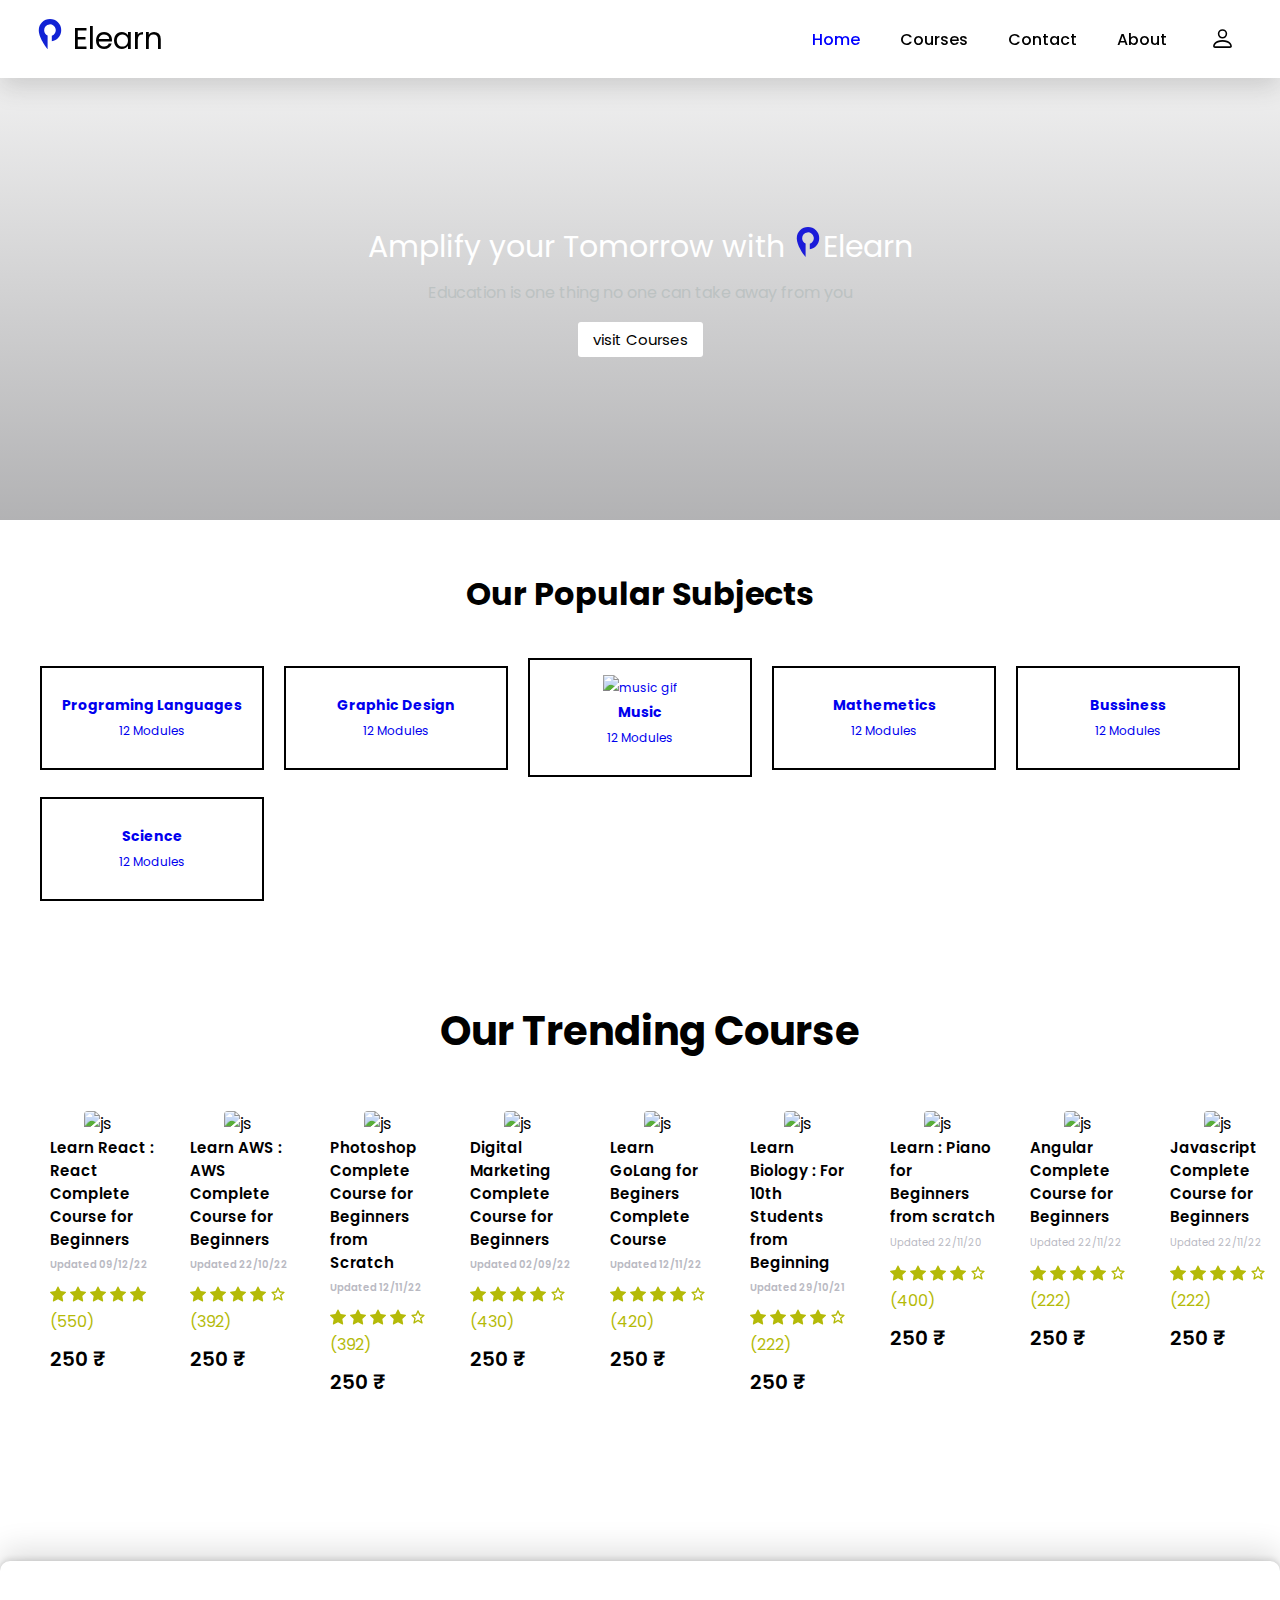
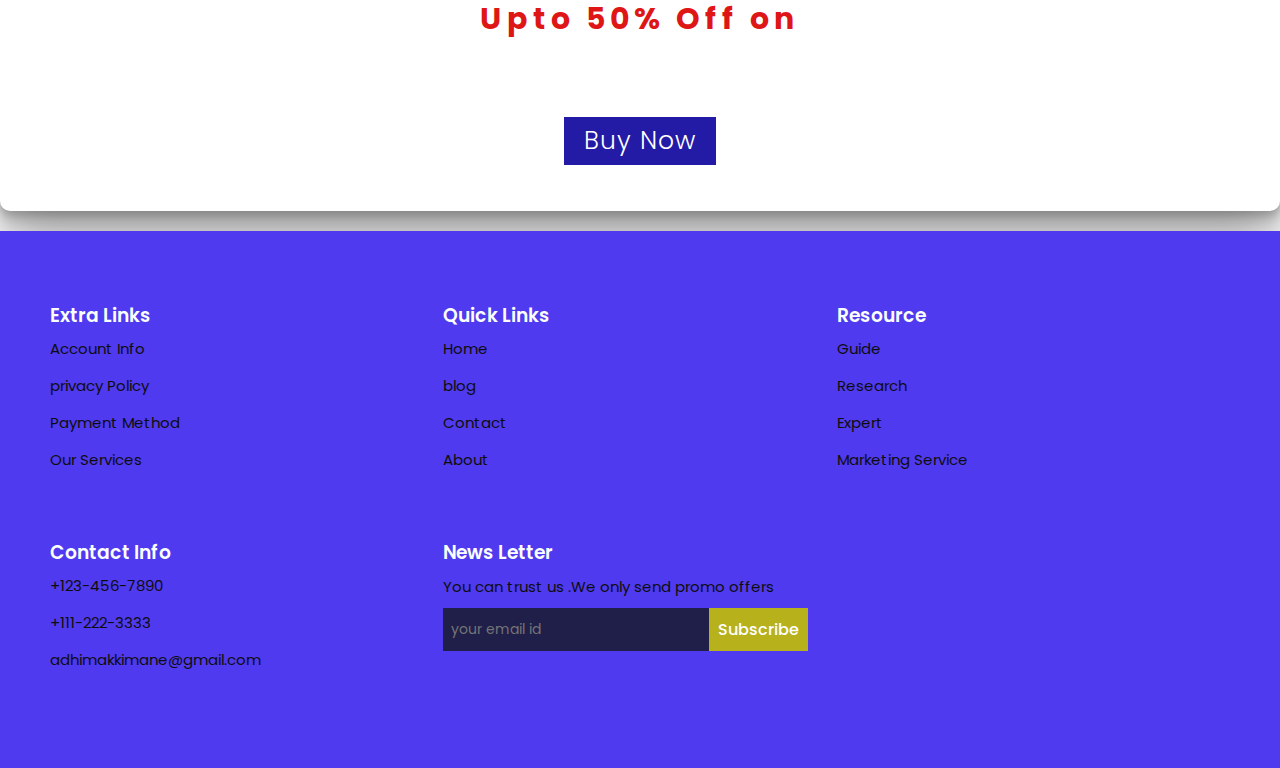
==== index.html @ 0dc83e67 "Add files via upload" ====
<!DOCTYPE html>
<html lang="en">
<head>
    <meta charset="UTF-8">
    <meta http-equiv="X-UA-Compatible" content="IE=edge">
    <meta name="viewport" content="width=device-width, initial-scale=1.0">
     <link rel="stylesheet" href="style.css">
     <title>Adithya</title>
</head>
<body>
<!-- navbar -->
 <nav>
   <div class="logo">
    <div class="mainlogo"><svg stroke="currentColor" fill="currentColor" stroke-width="0" role="img" viewBox="0 0 24 24" height="1em" width="1em"  xmlns="http://www.w3.org/2000/svg"><title></title><path d="M11.981 0a8.957 8.957 0 0 0-8.956 8.957v.363C3.283 15.828 10.082 24 10.082 24V13.205c-1.638-.747-2.756-2.369-2.756-4.253a4.66 4.66 0 1 1 6.152 4.416l-.033.01v4.427c4.296-.713 7.531-4.401 7.531-8.845A8.959 8.959 0 0 0 12.017.001h-.038.002z"></path></svg>
      <span>Elearn</span></div>
      <div class="navbar2">
         <h class="navbutton"><svg stroke="currentColor" fill="none" stroke-width="2" viewBox="0 0 24 24" stroke-linecap="round" stroke-linejoin="round" height="1em" width="1em" xmlns="http://www.w3.org/2000/svg"><line x1="3" y1="12" x2="21" y2="12"></line><line x1="3" y1="6" x2="21" y2="6"></line><line x1="3" y1="18" x2="21" y2="18"></line></svg></h>
         </div>
   <div class="nav1">
 <ul> 
    <li><a href="index.html" class="active">Home</a></li>
    <li><a href="course.html">Courses</a></li>
    <li><a href="contact.html">Contact</a></li>
    <li><a href="about.html">About</a></li>
   <li class="loginimg2"><svg stroke="currentColor" fill="currentColor" stroke-width="0" viewBox="0 0 16 16" height="1em" width="1em" xmlns="http://www.w3.org/2000/svg"><path fill-rule="evenodd" d="M13 14s1 0 1-1-1-4-6-4-6 3-6 4 1 1 1 1h10zm-9.995-.944v-.002.002zM3.022 13h9.956a.274.274 0 00.014-.002l.008-.002c-.001-.246-.154-.986-.832-1.664C11.516 10.68 10.289 10 8 10c-2.29 0-3.516.68-4.168 1.332-.678.678-.83 1.418-.832 1.664a1.05 1.05 0 00.022.004zm9.974.056v-.002.002zM8 7a2 2 0 100-4 2 2 0 000 4zm3-2a3 3 0 11-6 0 3 3 0 016 0z" clip-rule="evenodd"></path></svg></li>
   <li class="user_name12"><svg stroke="currentColor" fill="currentColor" stroke-width="0" viewBox="0 0 16 16" height="1em" width="1em" xmlns="http://www.w3.org/2000/svg"><path fill-rule="evenodd" d="M13 14s1 0 1-1-1-4-6-4-6 3-6 4 1 1 1 1h10zm-9.995-.944v-.002.002zM3.022 13h9.956a.274.274 0 00.014-.002l.008-.002c-.001-.246-.154-.986-.832-1.664C11.516 10.68 10.289 10 8 10c-2.29 0-3.516.68-4.168 1.332-.678.678-.83 1.418-.832 1.664a1.05 1.05 0 00.022.004zm9.974.056v-.002.002zM8 7a2 2 0 100-4 2 2 0 000 4zm3-2a3 3 0 11-6 0 3 3 0 016 0z" clip-rule="evenodd"></path></svg><span class="user_name1"></span></li>
  </ul> 
 </div>
 </div>
 </nav>

 <!-- nav2 -->
 <div class="nav2">
  <ul> 
    <li class="nav2a" onclick="login()" ><a><svg stroke="currentColor" fill="currentColor" stroke-width="0" viewBox="0 0 16 16" height="1em" width="1em" xmlns="http://www.w3.org/2000/svg"><path fill-rule="evenodd" d="M13 14s1 0 1-1-1-4-6-4-6 3-6 4 1 1 1 1h10zm-9.995-.944v-.002.002zM3.022 13h9.956a.274.274 0 00.014-.002l.008-.002c-.001-.246-.154-.986-.832-1.664C11.516 10.68 10.289 10 8 10c-2.29 0-3.516.68-4.168 1.332-.678.678-.83 1.418-.832 1.664a1.05 1.05 0 00.022.004zm9.974.056v-.002.002zM8 7a2 2 0 100-4 2 2 0 000 4zm3-2a3 3 0 11-6 0 3 3 0 016 0z" clip-rule="evenodd"></path></svg><span class="nav2b">Login Now</span></a></li>
     <li><a href="index.html" class="active">Home</a></li>
     <li><a href="course.html">Courses</a></li>
     <li><a href="contact.html">Contact</a></li>
     <li><a href="about.html">About</a></li>
  </ul>  
  </div>


 <!-- login -->
 <section class="logindisplay">
  <div class="login">
   <forms class="logincontainer">
     <div class="head"><h>Login<h>
      <input type="button" class="buttonx" value="x" />
     </div>
     <div class="input1">
       <input type="text" placeholder="Email Id" class="in1" />
     </div>
     <div class="input1">
       <input type="text" placeholder="Password" class="in2" />
       <a href="#" class="fp">Forget password</a>
     </div>
     <div class="noacc1">
       Did'nt have Account ? <span><a class="noacc2">Signup</a></span>
     </div>
     <div>
       <input type="button" class="b2" value="Login" />
     </div>
   </form>
 </div> 
 </section>
 <!-- this is create account form -->
 <div class="signdisplay">
 <div class="signupform">
   <form class="frm">
    <div class="signupcancel">x</div>
     <div class="ca"><div>Create Account</div></div>
     <div class="input2">
       <input type="text" placeholder="First Name" class="fn" />
     </div>
     <div class="input2">
       <input type="text" placeholder="Last Name" class="ln" />
     </div>
     <div class="input2">
       <input type="text" placeholder="Enter Email id" class="email" />
     </div>
     <div class="input2">
       <input type="text" placeholder="Password" class="pas1" />
     </div>
     <div class="input2">
       <input type="text" placeholder="Confirm password" class="cpas1" />
     </div>
     <div class="signbutton">
       <div>
         <input type="button" value="Signup" class="but4" />
         <input type="button" value="Signup" class="but3" />
         <div class="backsign">
           <input type="button" value="back" class="backbut" />
         </div>
       </div>
     </div>
   </form>
 </div>
</div>
 
<!-- image -->
 <div class="coverimage"><div class="imagecontainer">
   <h>Amplify your Tomorrow with <svg stroke="currentColor" fill="currentColor" stroke-width="0" role="img" viewBox="0 0 24 24" height="1em" width="1em" xmlns="http://www.w3.org/2000/svg"><title></title><path d="M11.981 0a8.957 8.957 0 0 0-8.956 8.957v.363C3.283 15.828 10.082 24 10.082 24V13.205c-1.638-.747-2.756-2.369-2.756-4.253a4.66 4.66 0 1 1 6.152 4.416l-.033.01v4.427c4.296-.713 7.531-4.401 7.531-8.845A8.959 8.959 0 0 0 12.017.001h-.038.002z"></path></svg>Elearn</h>
   <p>Education is one thing no one can take away from you</p>
      <a href="course.html" class="button">visit Courses</a></div>
 </div>


 <!-- subjects  -->

 <section class="subjects">
   <h1 class="heading">Our Popular Subjects</h1>
   <div class="box-container">
    <a href="\Our-courses/development.html">
      <div class="box" >
         <img id="jo" src="\features/coding.gif" alt="">
         <h3>Programing Languages</h3>
         <p>12 Modules</p>
            </div>
    </a>
      <a href="\Our-courses/Graphic-Design.html">
      <div class="box" >
         <img src="/features/des.gif" alt="">
         <h3>Graphic Design</h3>
         <p>12 Modules</p>
      </div>
    </a>
      
      <a href="\Our-courses/Music.html">
      <div class="box">
         <img src="/features/music.gif" alt="music gif">
         <h3>Music</h3>
         <p>12 Modules</p>
      </div>
    </a>
      <a href="\Our-courses/Maths.html">
      <div class="box" >
         <img src="/features/math.gif" alt="">
         <h3>Mathemetics</h3>
         <p>12 Modules</p>
      </div>
    </a>
      <a href="\Our-courses/Bussiness.html">
      <div class="box">
         <img src="/features/bus.gif" alt="">
         <h3>Bussiness</h3>
         <p>12 Modules</p>
      </div>
    </a>
      <a href="\Our-courses/science.html">
      <div class="box">
         <img src="/features/physics.gif" alt="">
         <h3>Science</h3>
         <p>12 Modules</p>
      </div>
    </a>
   </div>
</section>

<section class="course">
  <h1>Our Trending Course</h1>
  <div class="course-container">
     <div class="course-start">
  <img src=".\course-img/react.png" alt="js">
  <div class="about-course">
      <p>Learn React : React Complete Course for Beginners<p>
          <p1>Updated 09/12/22</p1>
     <div class="stars">
        <svg stroke="currentColor" fill="currentColor" stroke-width="0" viewBox="0 0 16 16" height="1em" width="1em" xmlns="http://www.w3.org/2000/svg"><path d="M3.612 15.443c-.386.198-.824-.149-.746-.592l.83-4.73L.173 6.765c-.329-.314-.158-.888.283-.95l4.898-.696L7.538.792c.197-.39.73-.39.927 0l2.184 4.327 4.898.696c.441.062.612.636.283.95l-3.523 3.356.83 4.73c.078.443-.36.79-.746.592L8 13.187l-4.389 2.256z"></path></svg>
        <svg stroke="currentColor" fill="currentColor" stroke-width="0" viewBox="0 0 16 16" height="1em" width="1em" xmlns="http://www.w3.org/2000/svg"><path d="M3.612 15.443c-.386.198-.824-.149-.746-.592l.83-4.73L.173 6.765c-.329-.314-.158-.888.283-.95l4.898-.696L7.538.792c.197-.39.73-.39.927 0l2.184 4.327 4.898.696c.441.062.612.636.283.95l-3.523 3.356.83 4.73c.078.443-.36.79-.746.592L8 13.187l-4.389 2.256z"></path></svg>
        <svg stroke="currentColor" fill="currentColor" stroke-width="0" viewBox="0 0 16 16" height="1em" width="1em" xmlns="http://www.w3.org/2000/svg"><path d="M3.612 15.443c-.386.198-.824-.149-.746-.592l.83-4.73L.173 6.765c-.329-.314-.158-.888.283-.95l4.898-.696L7.538.792c.197-.39.73-.39.927 0l2.184 4.327 4.898.696c.441.062.612.636.283.95l-3.523 3.356.83 4.73c.078.443-.36.79-.746.592L8 13.187l-4.389 2.256z"></path></svg>
        <svg stroke="currentColor" fill="currentColor" stroke-width="0" viewBox="0 0 16 16" height="1em" width="1em" xmlns="http://www.w3.org/2000/svg"><path d="M3.612 15.443c-.386.198-.824-.149-.746-.592l.83-4.73L.173 6.765c-.329-.314-.158-.888.283-.95l4.898-.696L7.538.792c.197-.39.73-.39.927 0l2.184 4.327 4.898.696c.441.062.612.636.283.95l-3.523 3.356.83 4.73c.078.443-.36.79-.746.592L8 13.187l-4.389 2.256z"></path></svg>
        <svg stroke="currentColor" fill="currentColor" stroke-width="0" viewBox="0 0 16 16" height="1em" width="1em" xmlns="http://www.w3.org/2000/svg"><path d="M3.612 15.443c-.386.198-.824-.149-.746-.592l.83-4.73L.173 6.765c-.329-.314-.158-.888.283-.95l4.898-.696L7.538.792c.197-.39.73-.39.927 0l2.184 4.327 4.898.696c.441.062.612.636.283.95l-3.523 3.356.83 4.73c.078.443-.36.79-.746.592L8 13.187l-4.389 2.256z"></path></svg>
        <span>(550)</span>
        </div>
        <div class="price"><p>250 ₹</p></div>
  </div>
  </div>
  <div class="course-start">
     <img src=".\course-img/aws.jpg" alt="js">
     <div class="about-course">
         <p>Learn AWS : AWS Complete Course for Beginners<p>
          <p1>Updated 22/10/22</p1>
        <div class="stars">
           <svg stroke="currentColor" fill="currentColor" stroke-width="0" viewBox="0 0 16 16" height="1em" width="1em" xmlns="http://www.w3.org/2000/svg"><path d="M3.612 15.443c-.386.198-.824-.149-.746-.592l.83-4.73L.173 6.765c-.329-.314-.158-.888.283-.95l4.898-.696L7.538.792c.197-.39.73-.39.927 0l2.184 4.327 4.898.696c.441.062.612.636.283.95l-3.523 3.356.83 4.73c.078.443-.36.79-.746.592L8 13.187l-4.389 2.256z"></path></svg>
           <svg stroke="currentColor" fill="currentColor" stroke-width="0" viewBox="0 0 16 16" height="1em" width="1em" xmlns="http://www.w3.org/2000/svg"><path d="M3.612 15.443c-.386.198-.824-.149-.746-.592l.83-4.73L.173 6.765c-.329-.314-.158-.888.283-.95l4.898-.696L7.538.792c.197-.39.73-.39.927 0l2.184 4.327 4.898.696c.441.062.612.636.283.95l-3.523 3.356.83 4.73c.078.443-.36.79-.746.592L8 13.187l-4.389 2.256z"></path></svg>
           <svg stroke="currentColor" fill="currentColor" stroke-width="0" viewBox="0 0 16 16" height="1em" width="1em" xmlns="http://www.w3.org/2000/svg"><path d="M3.612 15.443c-.386.198-.824-.149-.746-.592l.83-4.73L.173 6.765c-.329-.314-.158-.888.283-.95l4.898-.696L7.538.792c.197-.39.73-.39.927 0l2.184 4.327 4.898.696c.441.062.612.636.283.95l-3.523 3.356.83 4.73c.078.443-.36.79-.746.592L8 13.187l-4.389 2.256z"></path></svg>
           <svg stroke="currentColor" fill="currentColor" stroke-width="0" viewBox="0 0 16 16" height="1em" width="1em" xmlns="http://www.w3.org/2000/svg"><path d="M3.612 15.443c-.386.198-.824-.149-.746-.592l.83-4.73L.173 6.765c-.329-.314-.158-.888.283-.95l4.898-.696L7.538.792c.197-.39.73-.39.927 0l2.184 4.327 4.898.696c.441.062.612.636.283.95l-3.523 3.356.83 4.73c.078.443-.36.79-.746.592L8 13.187l-4.389 2.256z"></path></svg>
           <svg stroke="currentColor" fill="currentColor" stroke-width="0" viewBox="0 0 24 24" height="1em" width="1em" xmlns="http://www.w3.org/2000/svg"><path d="M6.516,14.323l-1.49,6.452c-0.092,0.399,0.068,0.814,0.406,1.047C5.603,21.94,5.801,22,6,22 c0.193,0,0.387-0.056,0.555-0.168L12,18.202l5.445,3.63c0.348,0.232,0.805,0.223,1.145-0.024c0.338-0.247,0.487-0.68,0.372-1.082 l-1.829-6.4l4.536-4.082c0.297-0.268,0.406-0.686,0.278-1.064c-0.129-0.378-0.47-0.644-0.868-0.676L15.378,8.05l-2.467-5.461 C12.75,2.23,12.393,2,12,2s-0.75,0.23-0.911,0.589L8.622,8.05L2.921,8.503C2.529,8.534,2.192,8.791,2.06,9.16 c-0.134,0.369-0.038,0.782,0.242,1.056L6.516,14.323z M9.369,9.997c0.363-0.029,0.683-0.253,0.832-0.586L12,5.43l1.799,3.981 c0.149,0.333,0.469,0.557,0.832,0.586l3.972,0.315l-3.271,2.944c-0.284,0.256-0.397,0.65-0.293,1.018l1.253,4.385l-3.736-2.491 c-0.336-0.225-0.773-0.225-1.109,0l-3.904,2.603l1.05-4.546c0.078-0.34-0.026-0.697-0.276-0.94l-3.038-2.962L9.369,9.997z"></path></svg>
           <span>(392)</span>
           </div>
           <div class="price"><p>250 ₹</p></div>
     </div>
     </div>
     <div class="course-start">
        <img src=".\course-img/ourcourseimg/graficdesign/KTsKk7aTNqEiKvGQVaCqF5.jpg" alt="js">
        <div class="about-course">
            <p>Photoshop Complete Course for Beginners from Scratch<p>
              <p1>Updated 12/11/22</p1>
              <div class="stars">
              <svg stroke="currentColor" fill="currentColor" stroke-width="0" viewBox="0 0 16 16" height="1em" width="1em" xmlns="http://www.w3.org/2000/svg"><path d="M3.612 15.443c-.386.198-.824-.149-.746-.592l.83-4.73L.173 6.765c-.329-.314-.158-.888.283-.95l4.898-.696L7.538.792c.197-.39.73-.39.927 0l2.184 4.327 4.898.696c.441.062.612.636.283.95l-3.523 3.356.83 4.73c.078.443-.36.79-.746.592L8 13.187l-4.389 2.256z"></path></svg>
              <svg stroke="currentColor" fill="currentColor" stroke-width="0" viewBox="0 0 16 16" height="1em" width="1em" xmlns="http://www.w3.org/2000/svg"><path d="M3.612 15.443c-.386.198-.824-.149-.746-.592l.83-4.73L.173 6.765c-.329-.314-.158-.888.283-.95l4.898-.696L7.538.792c.197-.39.73-.39.927 0l2.184 4.327 4.898.696c.441.062.612.636.283.95l-3.523 3.356.83 4.73c.078.443-.36.79-.746.592L8 13.187l-4.389 2.256z"></path></svg>
              <svg stroke="currentColor" fill="currentColor" stroke-width="0" viewBox="0 0 16 16" height="1em" width="1em" xmlns="http://www.w3.org/2000/svg"><path d="M3.612 15.443c-.386.198-.824-.149-.746-.592l.83-4.73L.173 6.765c-.329-.314-.158-.888.283-.95l4.898-.696L7.538.792c.197-.39.73-.39.927 0l2.184 4.327 4.898.696c.441.062.612.636.283.95l-3.523 3.356.83 4.73c.078.443-.36.79-.746.592L8 13.187l-4.389 2.256z"></path></svg>
              <svg stroke="currentColor" fill="currentColor" stroke-width="0" viewBox="0 0 16 16" height="1em" width="1em" xmlns="http://www.w3.org/2000/svg"><path d="M3.612 15.443c-.386.198-.824-.149-.746-.592l.83-4.73L.173 6.765c-.329-.314-.158-.888.283-.95l4.898-.696L7.538.792c.197-.39.73-.39.927 0l2.184 4.327 4.898.696c.441.062.612.636.283.95l-3.523 3.356.83 4.73c.078.443-.36.79-.746.592L8 13.187l-4.389 2.256z"></path></svg>
              <svg stroke="currentColor" fill="currentColor" stroke-width="0" viewBox="0 0 24 24" height="1em" width="1em" xmlns="http://www.w3.org/2000/svg"><path d="M6.516,14.323l-1.49,6.452c-0.092,0.399,0.068,0.814,0.406,1.047C5.603,21.94,5.801,22,6,22 c0.193,0,0.387-0.056,0.555-0.168L12,18.202l5.445,3.63c0.348,0.232,0.805,0.223,1.145-0.024c0.338-0.247,0.487-0.68,0.372-1.082 l-1.829-6.4l4.536-4.082c0.297-0.268,0.406-0.686,0.278-1.064c-0.129-0.378-0.47-0.644-0.868-0.676L15.378,8.05l-2.467-5.461 C12.75,2.23,12.393,2,12,2s-0.75,0.23-0.911,0.589L8.622,8.05L2.921,8.503C2.529,8.534,2.192,8.791,2.06,9.16 c-0.134,0.369-0.038,0.782,0.242,1.056L6.516,14.323z M9.369,9.997c0.363-0.029,0.683-0.253,0.832-0.586L12,5.43l1.799,3.981 c0.149,0.333,0.469,0.557,0.832,0.586l3.972,0.315l-3.271,2.944c-0.284,0.256-0.397,0.65-0.293,1.018l1.253,4.385l-3.736-2.491 c-0.336-0.225-0.773-0.225-1.109,0l-3.904,2.603l1.05-4.546c0.078-0.34-0.026-0.697-0.276-0.94l-3.038-2.962L9.369,9.997z"></path></svg>
              <span>(392)</span>
              </div>
              <div class="price"><p>250 ₹</p></div>
        </div>
        </div>
        <div class="course-start">
           <img src=".\course-img/ourcourseimg/Bussiness/GettyImages-1153397912-5cc5918639d6482b8b1b035413b8c267.jpg" alt="js">
           <div class="about-course">
                 <p>Digital Marketing Complete Course for Beginners<p> 
                  <p1>Updated 02/09/22</p1>
               <div class="stars">
                 <svg stroke="currentColor" fill="currentColor" stroke-width="0" viewBox="0 0 16 16" height="1em" width="1em" xmlns="http://www.w3.org/2000/svg"><path d="M3.612 15.443c-.386.198-.824-.149-.746-.592l.83-4.73L.173 6.765c-.329-.314-.158-.888.283-.95l4.898-.696L7.538.792c.197-.39.73-.39.927 0l2.184 4.327 4.898.696c.441.062.612.636.283.95l-3.523 3.356.83 4.73c.078.443-.36.79-.746.592L8 13.187l-4.389 2.256z"></path></svg>
                 <svg stroke="currentColor" fill="currentColor" stroke-width="0" viewBox="0 0 16 16" height="1em" width="1em" xmlns="http://www.w3.org/2000/svg"><path d="M3.612 15.443c-.386.198-.824-.149-.746-.592l.83-4.73L.173 6.765c-.329-.314-.158-.888.283-.95l4.898-.696L7.538.792c.197-.39.73-.39.927 0l2.184 4.327 4.898.696c.441.062.612.636.283.95l-3.523 3.356.83 4.73c.078.443-.36.79-.746.592L8 13.187l-4.389 2.256z"></path></svg>
                 <svg stroke="currentColor" fill="currentColor" stroke-width="0" viewBox="0 0 16 16" height="1em" width="1em" xmlns="http://www.w3.org/2000/svg"><path d="M3.612 15.443c-.386.198-.824-.149-.746-.592l.83-4.73L.173 6.765c-.329-.314-.158-.888.283-.95l4.898-.696L7.538.792c.197-.39.73-.39.927 0l2.184 4.327 4.898.696c.441.062.612.636.283.95l-3.523 3.356.83 4.73c.078.443-.36.79-.746.592L8 13.187l-4.389 2.256z"></path></svg>
                 <svg stroke="currentColor" fill="currentColor" stroke-width="0" viewBox="0 0 16 16" height="1em" width="1em" xmlns="http://www.w3.org/2000/svg"><path d="M3.612 15.443c-.386.198-.824-.149-.746-.592l.83-4.73L.173 6.765c-.329-.314-.158-.888.283-.95l4.898-.696L7.538.792c.197-.39.73-.39.927 0l2.184 4.327 4.898.696c.441.062.612.636.283.95l-3.523 3.356.83 4.73c.078.443-.36.79-.746.592L8 13.187l-4.389 2.256z"></path></svg>
                 <svg stroke="currentColor" fill="currentColor" stroke-width="0" viewBox="0 0 24 24" height="1em" width="1em" xmlns="http://www.w3.org/2000/svg"><path d="M6.516,14.323l-1.49,6.452c-0.092,0.399,0.068,0.814,0.406,1.047C5.603,21.94,5.801,22,6,22 c0.193,0,0.387-0.056,0.555-0.168L12,18.202l5.445,3.63c0.348,0.232,0.805,0.223,1.145-0.024c0.338-0.247,0.487-0.68,0.372-1.082 l-1.829-6.4l4.536-4.082c0.297-0.268,0.406-0.686,0.278-1.064c-0.129-0.378-0.47-0.644-0.868-0.676L15.378,8.05l-2.467-5.461 C12.75,2.23,12.393,2,12,2s-0.75,0.23-0.911,0.589L8.622,8.05L2.921,8.503C2.529,8.534,2.192,8.791,2.06,9.16 c-0.134,0.369-0.038,0.782,0.242,1.056L6.516,14.323z M9.369,9.997c0.363-0.029,0.683-0.253,0.832-0.586L12,5.43l1.799,3.981 c0.149,0.333,0.469,0.557,0.832,0.586l3.972,0.315l-3.271,2.944c-0.284,0.256-0.397,0.65-0.293,1.018l1.253,4.385l-3.736-2.491 c-0.336-0.225-0.773-0.225-1.109,0l-3.904,2.603l1.05-4.546c0.078-0.34-0.026-0.697-0.276-0.94l-3.038-2.962L9.369,9.997z"></path></svg>
                 <span>(430)</span>
                 </div>
                  <div class="price"><p>250 ₹</p></div>
              </div>
              </div>
              <div class="course-start">
                  <img src=".\course-img/go.jpg" alt="js">
                  <div class="about-course">
                      <p>Learn GoLang for Beginers Complete Course<p>
                          <p1>Updated 12/11/22</p1>
                  <div class="stars">
                      <svg stroke="currentColor" fill="currentColor" stroke-width="0" viewBox="0 0 16 16" height="1em" width="1em" xmlns="http://www.w3.org/2000/svg"><path d="M3.612 15.443c-.386.198-.824-.149-.746-.592l.83-4.73L.173 6.765c-.329-.314-.158-.888.283-.95l4.898-.696L7.538.792c.197-.39.73-.39.927 0l2.184 4.327 4.898.696c.441.062.612.636.283.95l-3.523 3.356.83 4.73c.078.443-.36.79-.746.592L8 13.187l-4.389 2.256z"></path></svg>
                      <svg stroke="currentColor" fill="currentColor" stroke-width="0" viewBox="0 0 16 16" height="1em" width="1em" xmlns="http://www.w3.org/2000/svg"><path d="M3.612 15.443c-.386.198-.824-.149-.746-.592l.83-4.73L.173 6.765c-.329-.314-.158-.888.283-.95l4.898-.696L7.538.792c.197-.39.73-.39.927 0l2.184 4.327 4.898.696c.441.062.612.636.283.95l-3.523 3.356.83 4.73c.078.443-.36.79-.746.592L8 13.187l-4.389 2.256z"></path></svg>
                      <svg stroke="currentColor" fill="currentColor" stroke-width="0" viewBox="0 0 16 16" height="1em" width="1em" xmlns="http://www.w3.org/2000/svg"><path d="M3.612 15.443c-.386.198-.824-.149-.746-.592l.83-4.73L.173 6.765c-.329-.314-.158-.888.283-.95l4.898-.696L7.538.792c.197-.39.73-.39.927 0l2.184 4.327 4.898.696c.441.062.612.636.283.95l-3.523 3.356.83 4.73c.078.443-.36.79-.746.592L8 13.187l-4.389 2.256z"></path></svg>
                      <svg stroke="currentColor" fill="currentColor" stroke-width="0" viewBox="0 0 16 16" height="1em" width="1em" xmlns="http://www.w3.org/2000/svg"><path d="M3.612 15.443c-.386.198-.824-.149-.746-.592l.83-4.73L.173 6.765c-.329-.314-.158-.888.283-.95l4.898-.696L7.538.792c.197-.39.73-.39.927 0l2.184 4.327 4.898.696c.441.062.612.636.283.95l-3.523 3.356.83 4.73c.078.443-.36.79-.746.592L8 13.187l-4.389 2.256z"></path></svg>
                      <svg stroke="currentColor" fill="currentColor" stroke-width="0" viewBox="0 0 24 24" height="1em" width="1em" xmlns="http://www.w3.org/2000/svg"><path d="M6.516,14.323l-1.49,6.452c-0.092,0.399,0.068,0.814,0.406,1.047C5.603,21.94,5.801,22,6,22 c0.193,0,0.387-0.056,0.555-0.168L12,18.202l5.445,3.63c0.348,0.232,0.805,0.223,1.145-0.024c0.338-0.247,0.487-0.68,0.372-1.082 l-1.829-6.4l4.536-4.082c0.297-0.268,0.406-0.686,0.278-1.064c-0.129-0.378-0.47-0.644-0.868-0.676L15.378,8.05l-2.467-5.461 C12.75,2.23,12.393,2,12,2s-0.75,0.23-0.911,0.589L8.622,8.05L2.921,8.503C2.529,8.534,2.192,8.791,2.06,9.16 c-0.134,0.369-0.038,0.782,0.242,1.056L6.516,14.323z M9.369,9.997c0.363-0.029,0.683-0.253,0.832-0.586L12,5.43l1.799,3.981 c0.149,0.333,0.469,0.557,0.832,0.586l3.972,0.315l-3.271,2.944c-0.284,0.256-0.397,0.65-0.293,1.018l1.253,4.385l-3.736-2.491 c-0.336-0.225-0.773-0.225-1.109,0l-3.904,2.603l1.05-4.546c0.078-0.34-0.026-0.697-0.276-0.94l-3.038-2.962L9.369,9.997z"></path></svg>
                      <span>(420)</span>
                      </div>
                      <div class="price"><p>250 ₹</p></div>
                  </div>
                  </div>
                  <div class="course-start">
                  <img src=".\course-img/ourcourseimg/science/1538985491phpKctLgx.jpeg" alt="js">
                  <div class="about-course">
                      <p>Learn Biology : For 10th Students from Beginning<p>
                          <p1>Updated 29/10/21</p1>
                      <div class="stars">
                          <svg stroke="currentColor" fill="currentColor" stroke-width="0" viewBox="0 0 16 16" height="1em" width="1em" xmlns="http://www.w3.org/2000/svg"><path d="M3.612 15.443c-.386.198-.824-.149-.746-.592l.83-4.73L.173 6.765c-.329-.314-.158-.888.283-.95l4.898-.696L7.538.792c.197-.39.73-.39.927 0l2.184 4.327 4.898.696c.441.062.612.636.283.95l-3.523 3.356.83 4.73c.078.443-.36.79-.746.592L8 13.187l-4.389 2.256z"></path></svg>
                          <svg stroke="currentColor" fill="currentColor" stroke-width="0" viewBox="0 0 16 16" height="1em" width="1em" xmlns="http://www.w3.org/2000/svg"><path d="M3.612 15.443c-.386.198-.824-.149-.746-.592l.83-4.73L.173 6.765c-.329-.314-.158-.888.283-.95l4.898-.696L7.538.792c.197-.39.73-.39.927 0l2.184 4.327 4.898.696c.441.062.612.636.283.95l-3.523 3.356.83 4.73c.078.443-.36.79-.746.592L8 13.187l-4.389 2.256z"></path></svg>
                          <svg stroke="currentColor" fill="currentColor" stroke-width="0" viewBox="0 0 16 16" height="1em" width="1em" xmlns="http://www.w3.org/2000/svg"><path d="M3.612 15.443c-.386.198-.824-.149-.746-.592l.83-4.73L.173 6.765c-.329-.314-.158-.888.283-.95l4.898-.696L7.538.792c.197-.39.73-.39.927 0l2.184 4.327 4.898.696c.441.062.612.636.283.95l-3.523 3.356.83 4.73c.078.443-.36.79-.746.592L8 13.187l-4.389 2.256z"></path></svg>
                          <svg stroke="currentColor" fill="currentColor" stroke-width="0" viewBox="0 0 16 16" height="1em" width="1em" xmlns="http://www.w3.org/2000/svg"><path d="M3.612 15.443c-.386.198-.824-.149-.746-.592l.83-4.73L.173 6.765c-.329-.314-.158-.888.283-.95l4.898-.696L7.538.792c.197-.39.73-.39.927 0l2.184 4.327 4.898.696c.441.062.612.636.283.95l-3.523 3.356.83 4.73c.078.443-.36.79-.746.592L8 13.187l-4.389 2.256z"></path></svg>
                          <svg stroke="currentColor" fill="currentColor" stroke-width="0" viewBox="0 0 24 24" height="1em" width="1em" xmlns="http://www.w3.org/2000/svg"><path d="M6.516,14.323l-1.49,6.452c-0.092,0.399,0.068,0.814,0.406,1.047C5.603,21.94,5.801,22,6,22 c0.193,0,0.387-0.056,0.555-0.168L12,18.202l5.445,3.63c0.348,0.232,0.805,0.223,1.145-0.024c0.338-0.247,0.487-0.68,0.372-1.082 l-1.829-6.4l4.536-4.082c0.297-0.268,0.406-0.686,0.278-1.064c-0.129-0.378-0.47-0.644-0.868-0.676L15.378,8.05l-2.467-5.461 C12.75,2.23,12.393,2,12,2s-0.75,0.23-0.911,0.589L8.622,8.05L2.921,8.503C2.529,8.534,2.192,8.791,2.06,9.16 c-0.134,0.369-0.038,0.782,0.242,1.056L6.516,14.323z M9.369,9.997c0.363-0.029,0.683-0.253,0.832-0.586L12,5.43l1.799,3.981 c0.149,0.333,0.469,0.557,0.832,0.586l3.972,0.315l-3.271,2.944c-0.284,0.256-0.397,0.65-0.293,1.018l1.253,4.385l-3.736-2.491 c-0.336-0.225-0.773-0.225-1.109,0l-3.904,2.603l1.05-4.546c0.078-0.34-0.026-0.697-0.276-0.94l-3.038-2.962L9.369,9.997z"></path></svg> 
                        <span>(222)</span>
                       </div>
                       <div class="price"><p>250 ₹</p></div>
                 </div>
                 </div> 
                 <div class="course-start">
                    <img src=".\course-img/ourcourseimg/Music/download.jfif" alt="js">
                    <div class="about-course">
                        <p>Learn : Piano for Beginners from scratch</p>
                        <p1>Updated 22/11/20</p1>
                         <div class="stars">
                          <svg stroke="currentColor" fill="currentColor" stroke-width="0" viewBox="0 0 16 16" height="1em" width="1em" xmlns="http://www.w3.org/2000/svg"><path d="M3.612 15.443c-.386.198-.824-.149-.746-.592l.83-4.73L.173 6.765c-.329-.314-.158-.888.283-.95l4.898-.696L7.538.792c.197-.39.73-.39.927 0l2.184 4.327 4.898.696c.441.062.612.636.283.95l-3.523 3.356.83 4.73c.078.443-.36.79-.746.592L8 13.187l-4.389 2.256z"></path></svg>
                          <svg stroke="currentColor" fill="currentColor" stroke-width="0" viewBox="0 0 16 16" height="1em" width="1em" xmlns="http://www.w3.org/2000/svg"><path d="M3.612 15.443c-.386.198-.824-.149-.746-.592l.83-4.73L.173 6.765c-.329-.314-.158-.888.283-.95l4.898-.696L7.538.792c.197-.39.73-.39.927 0l2.184 4.327 4.898.696c.441.062.612.636.283.95l-3.523 3.356.83 4.73c.078.443-.36.79-.746.592L8 13.187l-4.389 2.256z"></path></svg>
                          <svg stroke="currentColor" fill="currentColor" stroke-width="0" viewBox="0 0 16 16" height="1em" width="1em" xmlns="http://www.w3.org/2000/svg"><path d="M3.612 15.443c-.386.198-.824-.149-.746-.592l.83-4.73L.173 6.765c-.329-.314-.158-.888.283-.95l4.898-.696L7.538.792c.197-.39.73-.39.927 0l2.184 4.327 4.898.696c.441.062.612.636.283.95l-3.523 3.356.83 4.73c.078.443-.36.79-.746.592L8 13.187l-4.389 2.256z"></path></svg>
                          <svg stroke="currentColor" fill="currentColor" stroke-width="0" viewBox="0 0 16 16" height="1em" width="1em" xmlns="http://www.w3.org/2000/svg"><path d="M3.612 15.443c-.386.198-.824-.149-.746-.592l.83-4.73L.173 6.765c-.329-.314-.158-.888.283-.95l4.898-.696L7.538.792c.197-.39.73-.39.927 0l2.184 4.327 4.898.696c.441.062.612.636.283.95l-3.523 3.356.83 4.73c.078.443-.36.79-.746.592L8 13.187l-4.389 2.256z"></path></svg>
                          <svg stroke="currentColor" fill="currentColor" stroke-width="0" viewBox="0 0 24 24" height="1em" width="1em" xmlns="http://www.w3.org/2000/svg"><path d="M6.516,14.323l-1.49,6.452c-0.092,0.399,0.068,0.814,0.406,1.047C5.603,21.94,5.801,22,6,22 c0.193,0,0.387-0.056,0.555-0.168L12,18.202l5.445,3.63c0.348,0.232,0.805,0.223,1.145-0.024c0.338-0.247,0.487-0.68,0.372-1.082 l-1.829-6.4l4.536-4.082c0.297-0.268,0.406-0.686,0.278-1.064c-0.129-0.378-0.47-0.644-0.868-0.676L15.378,8.05l-2.467-5.461 C12.75,2.23,12.393,2,12,2s-0.75,0.23-0.911,0.589L8.622,8.05L2.921,8.503C2.529,8.534,2.192,8.791,2.06,9.16 c-0.134,0.369-0.038,0.782,0.242,1.056L6.516,14.323z M9.369,9.997c0.363-0.029,0.683-0.253,0.832-0.586L12,5.43l1.799,3.981 c0.149,0.333,0.469,0.557,0.832,0.586l3.972,0.315l-3.271,2.944c-0.284,0.256-0.397,0.65-0.293,1.018l1.253,4.385l-3.736-2.491 c-0.336-0.225-0.773-0.225-1.109,0l-3.904,2.603l1.05-4.546c0.078-0.34-0.026-0.697-0.276-0.94l-3.038-2.962L9.369,9.997z"></path></svg>
                          <span>(400)</span>  
                          </div>
                          <div class="price"><p>250 ₹</p></div>
                    </div>
                    </div>
                    <div class="course-start">
                       <img src=".\course-img/angular.png" alt="js">
                       <div class="about-course"> 
                           <p>Angular Complete Course for Beginners</p> 
                           <p1>Updated 22/11/22</p1>
                           <div class="stars">
                             <svg stroke="currentColor" fill="currentColor" stroke-width="0" viewBox="0 0 16 16" height="1em" width="1em" xmlns="http://www.w3.org/2000/svg"><path d="M3.612 15.443c-.386.198-.824-.149-.746-.592l.83-4.73L.173 6.765c-.329-.314-.158-.888.283-.95l4.898-.696L7.538.792c.197-.39.73-.39.927 0l2.184 4.327 4.898.696c.441.062.612.636.283.95l-3.523 3.356.83 4.73c.078.443-.36.79-.746.592L8 13.187l-4.389 2.256z"></path></svg>
                             <svg stroke="currentColor" fill="currentColor" stroke-width="0" viewBox="0 0 16 16" height="1em" width="1em" xmlns="http://www.w3.org/2000/svg"><path d="M3.612 15.443c-.386.198-.824-.149-.746-.592l.83-4.73L.173 6.765c-.329-.314-.158-.888.283-.95l4.898-.696L7.538.792c.197-.39.73-.39.927 0l2.184 4.327 4.898.696c.441.062.612.636.283.95l-3.523 3.356.83 4.73c.078.443-.36.79-.746.592L8 13.187l-4.389 2.256z"></path></svg>
                             <svg stroke="currentColor" fill="currentColor" stroke-width="0" viewBox="0 0 16 16" height="1em" width="1em" xmlns="http://www.w3.org/2000/svg"><path d="M3.612 15.443c-.386.198-.824-.149-.746-.592l.83-4.73L.173 6.765c-.329-.314-.158-.888.283-.95l4.898-.696L7.538.792c.197-.39.73-.39.927 0l2.184 4.327 4.898.696c.441.062.612.636.283.95l-3.523 3.356.83 4.73c.078.443-.36.79-.746.592L8 13.187l-4.389 2.256z"></path></svg>
                             <svg stroke="currentColor" fill="currentColor" stroke-width="0" viewBox="0 0 16 16" height="1em" width="1em" xmlns="http://www.w3.org/2000/svg"><path d="M3.612 15.443c-.386.198-.824-.149-.746-.592l.83-4.73L.173 6.765c-.329-.314-.158-.888.283-.95l4.898-.696L7.538.792c.197-.39.73-.39.927 0l2.184 4.327 4.898.696c.441.062.612.636.283.95l-3.523 3.356.83 4.73c.078.443-.36.79-.746.592L8 13.187l-4.389 2.256z"></path></svg>
                             <svg stroke="currentColor" fill="currentColor" stroke-width="0" viewBox="0 0 24 24" height="1em" width="1em" xmlns="http://www.w3.org/2000/svg"><path d="M6.516,14.323l-1.49,6.452c-0.092,0.399,0.068,0.814,0.406,1.047C5.603,21.94,5.801,22,6,22 c0.193,0,0.387-0.056,0.555-0.168L12,18.202l5.445,3.63c0.348,0.232,0.805,0.223,1.145-0.024c0.338-0.247,0.487-0.68,0.372-1.082 l-1.829-6.4l4.536-4.082c0.297-0.268,0.406-0.686,0.278-1.064c-0.129-0.378-0.47-0.644-0.868-0.676L15.378,8.05l-2.467-5.461 C12.75,2.23,12.393,2,12,2s-0.75,0.23-0.911,0.589L8.622,8.05L2.921,8.503C2.529,8.534,2.192,8.791,2.06,9.16 c-0.134,0.369-0.038,0.782,0.242,1.056L6.516,14.323z M9.369,9.997c0.363-0.029,0.683-0.253,0.832-0.586L12,5.43l1.799,3.981 c0.149,0.333,0.469,0.557,0.832,0.586l3.972,0.315l-3.271,2.944c-0.284,0.256-0.397,0.65-0.293,1.018l1.253,4.385l-3.736-2.491 c-0.336-0.225-0.773-0.225-1.109,0l-3.904,2.603l1.05-4.546c0.078-0.34-0.026-0.697-0.276-0.94l-3.038-2.962L9.369,9.997z"></path></svg>
                             <span>(222)</span>
                             </div>
                             <div class="price"><p>250 ₹</p></div>
                       </div>
                       </div>
                    
                    <div class="course-start">
                       <img src=".\course-img/ourcourseimg/graficdesign/adobe-illustrator-course_1_0.webp" alt="js">
                       <div class="about-course">
                           <p>Javascript Complete Course for Beginners</p>
                           <p1>Updated 22/11/22</p1>
                           <div class="stars">
                             <svg stroke="currentColor" fill="currentColor" stroke-width="0" viewBox="0 0 16 16" height="1em" width="1em" xmlns="http://www.w3.org/2000/svg"><path d="M3.612 15.443c-.386.198-.824-.149-.746-.592l.83-4.73L.173 6.765c-.329-.314-.158-.888.283-.95l4.898-.696L7.538.792c.197-.39.73-.39.927 0l2.184 4.327 4.898.696c.441.062.612.636.283.95l-3.523 3.356.83 4.73c.078.443-.36.79-.746.592L8 13.187l-4.389 2.256z"></path></svg>
                             <svg stroke="currentColor" fill="currentColor" stroke-width="0" viewBox="0 0 16 16" height="1em" width="1em" xmlns="http://www.w3.org/2000/svg"><path d="M3.612 15.443c-.386.198-.824-.149-.746-.592l.83-4.73L.173 6.765c-.329-.314-.158-.888.283-.95l4.898-.696L7.538.792c.197-.39.73-.39.927 0l2.184 4.327 4.898.696c.441.062.612.636.283.95l-3.523 3.356.83 4.73c.078.443-.36.79-.746.592L8 13.187l-4.389 2.256z"></path></svg>
                             <svg stroke="currentColor" fill="currentColor" stroke-width="0" viewBox="0 0 16 16" height="1em" width="1em" xmlns="http://www.w3.org/2000/svg"><path d="M3.612 15.443c-.386.198-.824-.149-.746-.592l.83-4.73L.173 6.765c-.329-.314-.158-.888.283-.95l4.898-.696L7.538.792c.197-.39.73-.39.927 0l2.184 4.327 4.898.696c.441.062.612.636.283.95l-3.523 3.356.83 4.73c.078.443-.36.79-.746.592L8 13.187l-4.389 2.256z"></path></svg>
                             <svg stroke="currentColor" fill="currentColor" stroke-width="0" viewBox="0 0 16 16" height="1em" width="1em" xmlns="http://www.w3.org/2000/svg"><path d="M3.612 15.443c-.386.198-.824-.149-.746-.592l.83-4.73L.173 6.765c-.329-.314-.158-.888.283-.95l4.898-.696L7.538.792c.197-.39.73-.39.927 0l2.184 4.327 4.898.696c.441.062.612.636.283.95l-3.523 3.356.83 4.73c.078.443-.36.79-.746.592L8 13.187l-4.389 2.256z"></path></svg>
                             <svg stroke="currentColor" fill="currentColor" stroke-width="0" viewBox="0 0 24 24" height="1em" width="1em" xmlns="http://www.w3.org/2000/svg"><path d="M6.516,14.323l-1.49,6.452c-0.092,0.399,0.068,0.814,0.406,1.047C5.603,21.94,5.801,22,6,22 c0.193,0,0.387-0.056,0.555-0.168L12,18.202l5.445,3.63c0.348,0.232,0.805,0.223,1.145-0.024c0.338-0.247,0.487-0.68,0.372-1.082 l-1.829-6.4l4.536-4.082c0.297-0.268,0.406-0.686,0.278-1.064c-0.129-0.378-0.47-0.644-0.868-0.676L15.378,8.05l-2.467-5.461 C12.75,2.23,12.393,2,12,2s-0.75,0.23-0.911,0.589L8.622,8.05L2.921,8.503C2.529,8.534,2.192,8.791,2.06,9.16 c-0.134,0.369-0.038,0.782,0.242,1.056L6.516,14.323z M9.369,9.997c0.363-0.029,0.683-0.253,0.832-0.586L12,5.43l1.799,3.981 c0.149,0.333,0.469,0.557,0.832,0.586l3.972,0.315l-3.271,2.944c-0.284,0.256-0.397,0.65-0.293,1.018l1.253,4.385l-3.736-2.491 c-0.336-0.225-0.773-0.225-1.109,0l-3.904,2.603l1.05-4.546c0.078-0.34-0.026-0.697-0.276-0.94l-3.038-2.962L9.369,9.997z"></path></svg>
                             <span>(222)</span>
                             </div>
                             <div class="price"><p>250 ₹</p></div>
                       </div>
                       </div>
  </div>
  </section>

<!-- offer -->

  <section class="uptooff">
    <h>Upto 50% Off on <span class="date3"></span></h><br>
    <span class="hurryup"></span><br>
    <button><a href="course.html">Buy Now</a></button>
  </section>

<!-- footer -->
<footer class="ending">
   <div class="e1">
      <h3>Extra Links</h3>
      <li>Account Info</li>
      <li>privacy Policy</li>
      <li>Payment Method</li>
      <li>Our Services</li>
      </div>
      <div class="e1">
         <h3>Quick Links</h3>
         <li>Home</li>
         <li>blog</li>
         <li>Contact</li>
         <li>About</li>
         </div>
            <div class="e1">
               <h3>Resource</h3>
               <li>Guide</li>
               <li>Research</li>
               <li>Expert</li>
               <li>Marketing Service</li>
               </div>
               <div class="e1"> 
                  <h3>Contact Info</h3>
                  <li> +123-456-7890 </li>
                  <li>+111-222-3333 </li>
                  <li>adhimakkimane@gmail.com</li>

              </div>
               <div class="e1">
                  <h3>News Letter</h3>
                  <p>You can trust us .We only send promo offers</p>
                  <div class="emailid">
                     <input type="text" placeholder="your email id"/>
                     <a href="#" class="click">Subscribe</a>
                     </div>
                  </div>
</footer>
    <script src="/Javascript/main.js">

      
    </script>
</body>
</html>
---- style.css ----
@import url('https://fonts.googleapis.com/css2?family=Poppins:wght@100;300;400;500;600&display=swap');

*{  
    font-family: 'Poppins', sans-serif; 
    margin: 0%;
    padding: 0%;
    outline: none; 
    border:none;
    text-decoration: none;
    list-style-type: none;
    scroll-behavior: smooth;
}
/* navbar */
nav {
    background-color: white;
    box-shadow:0 .5rem 1.5rem rgba(52, 50, 50, 0.2);
    position: fixed;
    top: 0%;
    right: 0%;
    left: 0%;
    z-index:13; 
    overflow: hidden;
}
.logo{
    display: flex;
    align-items: center;
    padding-left:30px;
    margin: 5px;
}
.mainlogo {
    width:100%;
    cursor: pointer;
    font-size:30px;
}
.mainlogo svg{
    color: rgb(17, 34, 213);
}

.nav1{
    width:100%;
}
nav .nav1 ul{ 
    display: flex;
    justify-content: end;
    align-items: center;
    gap:10px;
    margin-right:25px;
}

.nav1 ul li{
    margin: 15px;
}

nav .nav1 ul li a{
    color: black;
    font-size: 16px;
    font-weight:500;
}

nav .nav1 ul li svg{
margin:6px 0px 0px 3px;
  font-size: 25px;
  font-weight:700;
  cursor: pointer;
}
nav .nav1 ul li a:hover{
    color: rgb(44, 44, 209);
}
nav .nav1 ul li .active{
    color: blue;
}


/* navbar2 */
nav h{
  
    font-size: 25px;
    padding:10px;
    float: right;
    margin-top: 6px;
}

.navbutton{
display: none;
padding-right: 30px;
cursor: pointer;
}


.nav2{
   display: none;
   position: fixed;
   top:0%;
   right: 0%;
    left: 0%;
    margin-top: 30px;
    text-align: center;
    background:white;
    padding: 70px;
    z-index:9;
    border-radius: 10px;
    box-shadow:0 .5rem 1.5rem rgba(52, 50, 50, 0.2);
  }


.nav2 ul{
   padding-right: 20px;
   }

.nav2 ul li{
padding-top: 40px;
}
.nav2 ul li a{
   font-size: 18px;
   font-weight: 500;
}
.nav2a a{
  display: flex;
  justify-content: center;
  align-items: center;
  gap: 3px;
  cursor: pointer;
}
.nav2a a svg{
  margin-right: 5px;
  font-size: 24px;
  font-weight: 500;
  color: rgba(76, 20, 132, 0.881);
}
.nav2b{
  font-size: 19px;
  color: rgba(76, 20, 132, 0.881);
}

.nav2 ul li a:hover{
  color: #1e00ff;
}
/* login and signup */


.loginimg svg{
    font-size: 25px;
    font-weight: 600;
    margin-right: 25px;  
    
}
.logindisplay{
  display: none;
  
}
.login{
  display:flex;
  position: fixed;
  right: 0%;
  left: 0%;
  top: 0%;
  bottom: 0%;
  z-index: 20;
  justify-content: center;
  align-items: center;
  background-color: rgba(0,0,0,.9);
  
}
.logincontainer {
    font-family: "Noto Sans", sans-serif;
    min-width: 200px;
    border-radius: 5px;
    box-shadow: 0 0 15px rgb(201, 189, 189);
    background-color: white;
     padding:40px 90px 20px 50px ;
     
  }
  .loginimg{
    display:none;
    font-size: 20px;
    cursor: pointer;
  }
  .loginimg2 svg{
    font-weight: 600;
    font-size: 40px;
    cursor: pointer;
    
  }
 
  .user_name12{
    display: none;
    cursor: pointer;
   align-items: center;
     gap:4px;
  }
  .user_name1 {
    color: #000;
    font-size: 16px;
    font-weight: 500;
  }
  .user_name12 svg{
   padding-bottom:10px;
  }
  .buttonx {
    position: relative;
    left: 225px;
    font-size: 25px;
    background-color: white;
    font-weight: bolder;
    border: none;
    float: left;
  }
  .buttonx:hover {
    opacity: 0.5;
  }
  .buttonx:active {
    opacity: 1;
  }
  
  .head {
    display: flex;
    font-weight: bold;
    font-size: 41px;
    align-items: center;
    justify-items: center;
  }
  
  .input1 {
    padding-top: 30px;
  }
  .in1 {
    border: none;
    padding: 3px;
    font-size: 16px;
    border-bottom: 1.5px solid #333;
    outline: none;
  }
  
  .in2 {
    border: none;
    padding: 3px;
    font-size: 16px;
    border-bottom: 1.5px solid #333;
    outline: none;
  }
  .in2:hover {
    border-bottom: 1.5px solid rgb(21, 21, 206);
    transition: ease;
  }
  .in2:active {
    border-color: rgb(58, 66, 126);
  }
  
  .in1:hover {
    border-bottom: 1.5px solid rgb(21, 21, 206);
  }
  .in1:active {
    border-color: rgb(58, 66, 126);
  }
  .pas {
    margin-top: 10px;
    padding-bottom: 4px;
    padding-left: 10px;
  }
  
  .fp {
    width: 200px;
    margin: 0px;
    padding: 3px;
    font-size: 12px;
    display: block;
    color: blue;
    text-align: end;
  }
  .noacc1 {
    margin: 15px 10px 0px 0px;
    padding-right: 10px;
    text-align: center;
    justify-content: center;
    font-size: 12px;
  }
  .noacc2 {
    color: blue;
    cursor: pointer;
  }
  
  .b2 {
    margin: 30px 0px;
    cursor: pointer;
    padding: 5px 20px 5px 20px;
    color: white;
    background-color: rgb(0, 13, 149);
    border: 0px;
    font-size: 20px;
    border-radius: 5px;
  }
  
  .b1:hover {
    opacity: 0.5;
  }
  .b1:active {
    opacity: 1;
  }
  .b2:hover {
    opacity: 0.5;
  }
  
  .b2:active {
    opacity:1;
  }
  
  .signdisplay{
    display: none;
  }
  .frm {
    font-family: "Noto Sans", sans-serif;
    max-width: 350px;
    margin: 0 auto;
    border-radius: 5px;
    overflow: hidden;
    box-shadow: 0 0 15px rgb(201, 189, 189);
    margin-top: 30px;
    padding: 40px;
    background-color: white;
    position: relative;
  }
  .signupform {
    display: flex;
    justify-items: center;
    align-items: center;
    position: fixed;
    left: 0%;
    right: 0%;
    top: 0%;
    bottom: 0%;
    z-index: 20;
    background-color: rgb(33, 31, 31);
    opacity:0.9;
  }
  
  .input2 {
    padding-top: 30px;
  }
  .ca {
    font-size: 30px;
    font-weight: 700;
    cursor: pointer;
  }
  .signupcancel{
    float: right;
    margin-left: 40px;
    font-size: 30px;
    font-weight: 500;
  }
  .signupcancel:hover{
    opacity: 0.6;
  }
  .fn {
    border: none;
    padding: 3px;
    font-size: 16px;
    border-bottom: 1.5px solid #333;
    outline: none;
  }
  
  .ln {
    border: none;
    padding: 3px;
    font-size: 16px;
    border-bottom: 1.5px solid #333;
    outline: none;
  }
  .email {
    border: none;
    padding: 3px;
    font-size: 16px;
    border-bottom: 1.5px solid #333;
    outline: none;
  }
  
  .pas1 {
    border: none;
    padding: 3px;
    font-size: 16px;
    border-bottom: 1.5px solid #333;
    outline: none;
  }
  .cpas1 {
    display: none;
    border: none;
    font-size: 16px;
    border-bottom: 1.5px solid #333;
    outline: none;
    margin-bottom: 30px;
  }
  .backbut {
    cursor: pointer;
    padding: 5px 25px 5px 25px;
    color: white;
    background-color: rgb(10, 8, 176);
    border: 0px;
    font-size: 20px;
    border-radius: 5px;
    margin-left: 25px;
  }
  .backbut:active {
    background: #ddd;
    color: #333;
  }
  .but3 {
    cursor: pointer;
    padding: 5px 25px 5px 25px;
    color: white;
    background-color: rgb(10, 8, 176);
    border: 0px;
    font-size: 20px;
    border-radius: 5px;
  }
  .fn:hover {
    border-bottom: 1.5px solid rgb(21, 21, 206);
    transition: ease;
  }
  .fn:active {
    border-color: rgb(58, 66, 126);
  }
  
  .ln:hover {
    border-bottom: 1.5px solid rgb(21, 21, 206);
  }
  .ln:active {
    border-color: rgb(58, 66, 126);
  }
  .pas1:hover {
    border-bottom: 1.5px solid rgb(21, 21, 206);
    transition: ease;
  }
  .pas1:active {
    border-color: rgb(58, 66, 126);
  }
  
  .email:hover {
    border-bottom: 1.5px solid rgb(21, 21, 206);
  }
  .email:active {
    border-color: rgb(58, 66, 126);
  }
  .cpas1:hover {
    border-bottom: 1.5px solid rgb(21, 21, 206);
  
  }
  .cpas1:active {
    border-color: rgb(58, 66, 126);
  }
  .backsign {
    display: inline-block;
  }
  .but4 {
    display: none;
    cursor: pointer;
    padding: 5px 25px 5px 25px;
    color: white;
    background-color: #333;
    border: 0px;
    font-size: 20px;
    border-radius: 5px;
  }
  .but4:active {
    background: #ddd;
    color: #333;
  }
  .but3:active {
    background: #ddd;
    color: #333;
  }
 .starter {
    font-size: 20px;
    font-family: "Open Sans", sans-serif;
    display: inline-block;
    background-color: white;
    border-bottom: 1px solid;
    border-color: black;
    width: 100%;
    border-radius: 3px;
    height: fit-content;
  }
  
  .afterlogin {
    float: right;
    margin: 5px 17px 5px 0px;
    text-decoration: none;
    color: black;
    font-size: 22px;
    padding: 0px 8px 0px 8px;
  }
  .afterlogin:hover {
    color: white;
    background-color: black;
    padding: 0px 8px 0px 8px;
    border-radius: 8px;
  }
  .afterlogin:active {
    color: black;
    background-color: white;
  }
  .loginlogo svg:hover{
    color: #1e00ff;
  } 
  .loginlogo svg:active{
    color: #1e00ff;
  } 

/* coverimage */

.coverimage{
    width: 100%; 
    margin-top: 50px;
}
.coverimage .imagecontainer{
     background-image:linear-gradient(rgba(28, 28, 31, 0.051),rgba(0, 0, 6, 0.3)),url("/course-img/coverpic.png");
      height:470px;
      background-size: cover;
     background-position: center;
     display: flex; 
    flex-direction: column;
   justify-content: center;
   align-items: center;
   text-align: center;  
   
}

.coverimage .imagecontainer h{
    color:white ;
    font-size: 30px;
    margin: 10px;
}
.coverimage .imagecontainer svg{
    color: rgb(27, 27, 217);
}
.coverimage .imagecontainer p{
    color: #bcc2c2;
    margin-bottom: 7px;
}

.button{
    font-size: 15px;
    color: black;
    background-color: white;
    margin-top: 10px;
    padding:6px 15px 6px 15px;
    border-radius: 3px;
    
}
.button:hover{
    background: rgb(5, 40, 243);
    color: #fafefe;
}


/*home- features */


.subjects{
    text-align: center;
    margin-top: 50px;
    margin-bottom: 90px;
}
.box-container{
    display: grid;
    grid-template-columns: repeat(auto-fit,minmax(200px,1fr));
    align-items: center;    
    margin: 40px;
    gap: 20px;
}
.box{
    border: 2px solid black;
    font-size: 12px;
    height:fit-content;
    line-height: 25px;
}
.box:hover{
    border: 2px solid rgb(64, 64, 234);
}
.box img{
    width: 30%;
    margin-top: 15px;
}
.box p{
  margin-bottom: 25px;
}

/* about features */
.features{
    text-align: center;
    margin-top: 20px;
    padding:20px;
}
.f-container{
    display:grid;
    grid-template-columns: repeat(auto-fit,minmax(320px,1fr));

}
.f-box{
    padding: 30px;
    margin:5px;
    text-align: start;
    background: rgb(238, 240, 247);
    border-radius: 4px;
}
.f-box svg{
    font-size: 30px;
}
.features h2{
  font-size: 40px;
  font-weight:800;
  letter-spacing: 20px;
}

.features p{
  margin: 10px 0px 20px 0px;
}

/*  our-(nav bar)course */

.allcourse{
  display: block;
  
}
.our-course{
  width: auto; 
  height: auto;
  margin: 30px 0px 30px 0px;
}
.our-course .ourcoursemainname{
  font-size:40px;
  margin-top:120px;
  margin-bottom: 40px;
  text-align: center;
}

.nameofsubject{
  text-align: left;
  font-size: 30px;
  margin-left: 20px; 
}

.our-course .ourcourse-container::-webkit-scrollbar { 
  display: none; 
}
.our-course .ourcourse-container{
 display:flex;
 flex-flow: row;
 justify-content:space-between;
 overflow-x: scroll;
 margin-left: 20px;
}

.our-course .ourcourse-start{
margin:20px 10px 10px 10px;
border-radius: 0px 0px 2px 2px;
height:360px;
}
.ourcourse-start:hover{
  box-shadow: 3px 3px 5px 6px #ccc;
  }
 
.our-course .ourcourse-container .ourcourse-start img{ 
     width:300px;
    height: 180px;
    border-radius: 5px 5px 3px 3px;
 } 


/* our course(home)  */
 .our-course1{
  text-align: center;

}
.our-course1 .ourcoursemainname1{
  font-size:40px;
  margin-bottom: 50px;
}

.nameofsubject1{
  color: #1e00ff;
  margin-top:160px;
  font-size: 40px;
  text-align: center;

}
.our-course1 .ourcourse-start1{
margin-right:10px;
width: 300px;
height:350px;
margin-top: 50px;
border-radius: 0px 0px 2px 2px;
}
.ourcourse-start1:hover{
    box-shadow: 0 0 15px 5px rgba(31, 73, 125, 0.8);
  }
 
.our-course1 .ourcourse-container1 .ourcourse-start1 img{ 
  width:300px;
  height: 180px;
  border-radius:5px 5px 2px 2px;
 } 

 .our-course1 .ourcourse-container1{
  display: grid;
  grid-template-columns: repeat(auto-fit,minmax(300px,1fr));
  align-items: center; 
  justify-items: center;   
  margin: 30px;
  gap: 10px;
 }
 
/* Trending course */

.course{
    text-align: center;
    margin-top: 100px;
    margin-left: 20px;
}
.course h1{
    font-size:40px;
}

.course .course-container::-webkit-scrollbar { 
  display: none; 
}
.course .course-container{
 display:flex;
 flex-flow: row;
 justify-content:space-between;
 margin-bottom: 50px;
 overflow: scroll;
 
}

.course .course-start{
width: 310px;
height:350px;
margin: 50px 5px 50px 20px;

}
.course .course-start:hover{
  box-shadow: rgba(0, 0, 0, 0.24) 0px 3px 8px;
} 
.course .course-container .course-start img{ 
     width:300px;
    height: 180px;
    border-radius: 4px;
 } 

.about-course{
text-align: start;
padding-left: 10px;
}
.about-course p{
    font-weight: 600;
    color: #000;
    font-size:15px;
    width:100%; 
}
.about-course p1{
    color:rgb(185, 185, 194);
    margin-bottom: 7px;
    font-size: 10px;
    }


.price p{
    color: #000000;
   font-size: 20px;
 }

.stars{
    margin-top:10px;
    padding-bottom:10px;
    color: rgb(180, 186, 8);
} 

/* profile of community expert */
.profilelist{
    text-align: center;
    margin:50px 0px 0px 0px;
}


.profilelist h{
    font-size: 40px;
    font-weight: 700;
    letter-spacing: 20px;
}
.profilelist .profile-container{
    display: grid;
    justify-items: center;
    align-items: center;
    grid-template-columns: repeat(auto-fit, minmax(250px, 1fr));
    gap:20px 0px;
   margin:50px 0px 60px 0px;
   height:auto;
}

.profile{
    position: relative;
    display:grid;
    justify-items: center;
    align-items: center;
    width: 200px;
    height: 250px;
    background-color: #ffffff;
    object-fit:contain;
    border: 2px solid black;
    border-radius: 10px;

}
.profile-social{
    margin-top: 5px;
    font-size: 20px;
}
.profile img{
    margin-top: 20px;
    width:120px;
    height: 120px;
    border-radius:50%;
}

.profile-social svg:hover{
    color: rgb(31, 31, 239);
    box-shadow: 0px 5px 10px 0px rgba(0,0,0,0.4);
    border-radius: 50%;
}
.profile:hover{
    border-color:rgb(54, 37, 236) ;
    box-shadow: 5px 5px 5px 0px rgba(0,0,0,0.3);
    
}

/* offer */

.uptooff{
  text-align: center;
  width:100%;
  height:250px;
  background-color: white;
   box-shadow: rgba(0, 0, 0, 0.25) 0px 54px 55px, rgba(0, 0, 0, 0.12) 0px -12px 30px, rgba(0, 0, 0, 0.12) 0px 4px 6px, rgba(0, 0, 0, 0.17) 0px 12px 13px, rgba(0, 0, 0, 0.09) 0px -3px 5px;
   border-radius: 10px;
   margin-bottom:20px ;
 
}

.uptooff h{
  font-size: 30px;
  font-weight: 700;
  letter-spacing: 5px;
  position: relative;
  top: 35px;
  color: rgb(222, 22, 22);
}
.uptooff button{
  font-size: 25px;
  font-weight: 300;
  letter-spacing:1px;
  margin-top: 80px;
  background-color: rgb(35, 26, 166);
  padding: 5px 20px 5px 20px;
}
.uptooff button a{
  color: white;
}
.uptooff button:hover{
  box-shadow: rgba(0, 0, 0, 0.25) 0px 54px 55px, rgba(0, 0, 0, 0.12) 0px -12px 30px, rgba(0, 0, 0, 0.12) 0px 4px 6px, rgba(0, 0, 0, 0.17) 0px 12px 13px, rgba(0, 0, 0, 0.09) 0px -3px 5px;
  background-color: #210bc5;
  color: white;
}
.hurryup{
  font-size: 20px;
  position: relative;
  top:60px;
  letter-spacing: 3px;
}

/* footer */
.ending{
    background: rgb(79, 58, 239);
    display: grid;
    grid-template-columns:repeat(auto-fit,minmax(300px,1fr));
    padding: 50px; 
}
.ending .e1{
    padding-top: 20px;
    padding-bottom: 40px;
}
.ending .e1 h3{
    color: #fafefe;
     font-weight: 600;
}
.ending .e1 li{
    list-style: none;
    color: #0e0d0d;
    font-size: 15px;
    padding: 7px 0px;
    cursor: pointer;
}
.ending .e1 li:hover{
    color:white
}
.ending .e1 p{
    color: #0e0d0d;
    font-size: 15px;
    margin-top:8px;

}.emailid{
    display: flex;
    
}
.emailid input{
    margin-top:10px;
    width:250px;
    height: 30pxpx;
    padding:8px 8px;
    background: rgb(31, 31, 73);
    outline: none;
    border: none;
    color: #fafefe;
    font-size: 14px;
}

.click{
    text-decoration: none;
    margin-top: 10px;
    padding:9px ;
    background: rgb(183, 177, 28);
    color: rgb(255, 255, 255);
    font-weight: 500;
}
.click:hover{
    background: rgb(255, 255, 255);
    font-weight: 500;
    color: #000;
}



/* about */

/* cover-image-about */
.coverabout{
    margin-top: 70px;
    height: 400px;
    display: flex;
    align-items: center;
    justify-content: center;
    background-image: url("/course-img/banner.png");
    background-size:cover;
    background-position: center;
    color: aliceblue;
    font-size: 30px;   
}
.coverabout h{
    padding-right: 15px;

}


/* contact */


.contact{
    margin-top: 80px;
    text-align: center;
}
.contact h1{
    font-size: 30px;
    margin-bottom: 20px;
}

.contact .icons-container {
    margin-bottom: 30px;
    display: grid;
    grid-template-columns: repeat(auto-fit, minmax(250px, 1fr));
    gap: 20px;
    overflow: hidden;
    font-size: 20px;
    margin: 0px 60px 0px 60px;
  }
  
  .contact .icons-container .icons {
    text-align: center;
    border: 0.1rem solid #210eb5;
    background: #f0f2fd;

  }
  
   .contact .icons-container .icons svg {
    height: 80px;
    width: 70px;
    line-height: 80px;
    font-size: 1rem;
    margin:.9rem 0rem 0rem .3rem;
    color: rgb(59, 10, 235);
   }
   
  .contact .icons-container .icons h3 {
    font-size: 1.5rem;
    text-transform: capitalize;
    color: #444;
    padding: .3rem 0;
  }
  

  .contact .icons-container .icons p {
    font-size: 1rem;
    line-height: 2;
    color: rgb(130, 157, 232);
  }
  
  .contact .row {
    display: flex;
    align-items: center;
    gap: 2rem;
    margin:140px 40px 140px 40px;
    justify-content: center;
    height: 400px;
    justify-content:space-evenly;
  }
  
  
  .contact .row  img {
    width: 40%;
    margin-right: 30px;
  }

  
  .contact .row form{
    display: flex;
    flex-direction: column;
    position: relative;
    border: 3px solid rgb(42, 18, 139);
   padding: 40px;
  }
  
  
  .contact .row .cs{
    border: 2px solid rgb(144, 141, 232);
    padding: 20px 100px 20px 20px;
    margin-top: 20px;
  }
  .contact .row form h3{
    color: #1e00ff;
  }
   #cs1{
 padding-left: 90px; 
 background-color: #210eb5; 
 color: #f0f2fd;
 font-size: 15px;
 font-weight: 600;
}
    #cs1:hover{
    color: #000000;
    background: rgba(138, 152, 226, 0.927);
}


/* res */
@media (min-width:1750px){
  .contact .row img {
    width: 40%;
    height:500px;
    margin-right: 30px;
 }
 
}


@media (max-width:850px) {
    .nav1{
        display: none; 
    }
    .navbutton{
        display: block;
    }
    .loginlogo svg{
      display:flex;
    }
    .loginimg{
      display: flex;
    }
    .uptooff {
      height:330px;
    }
 
}
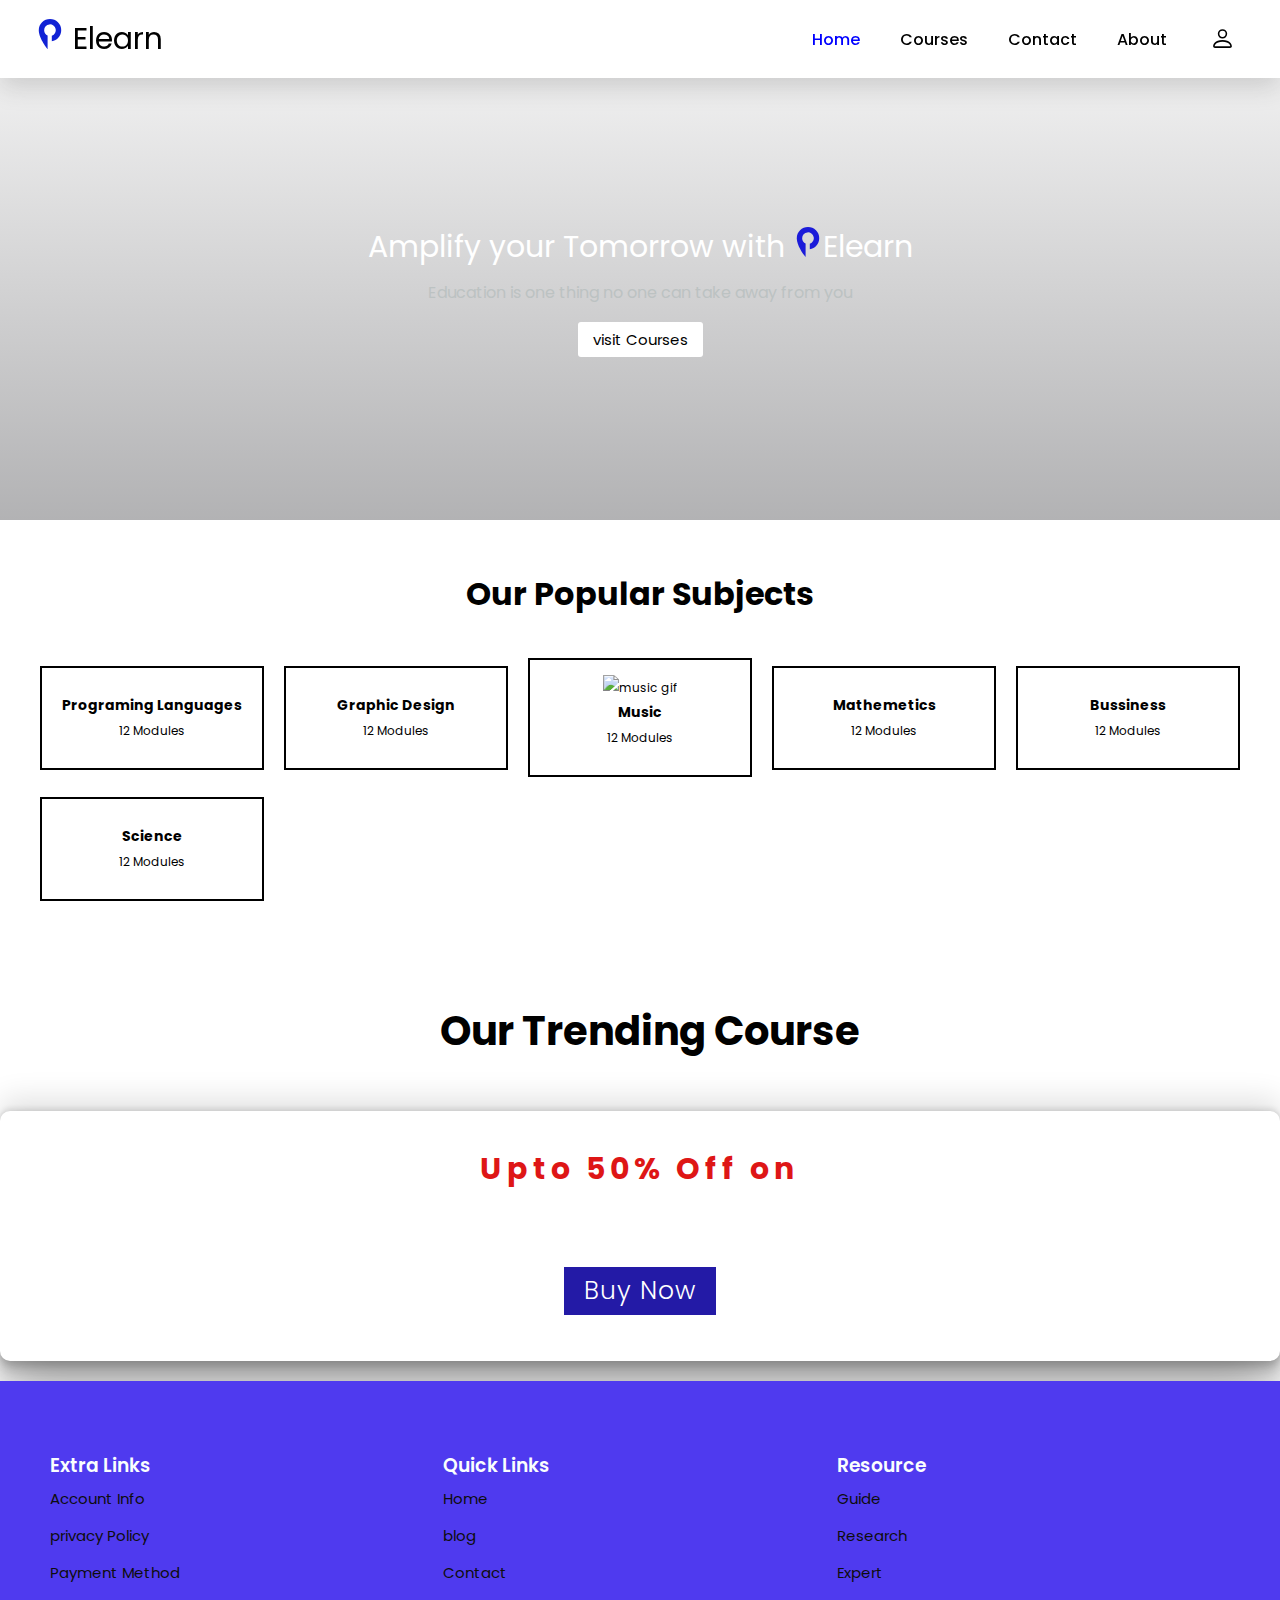
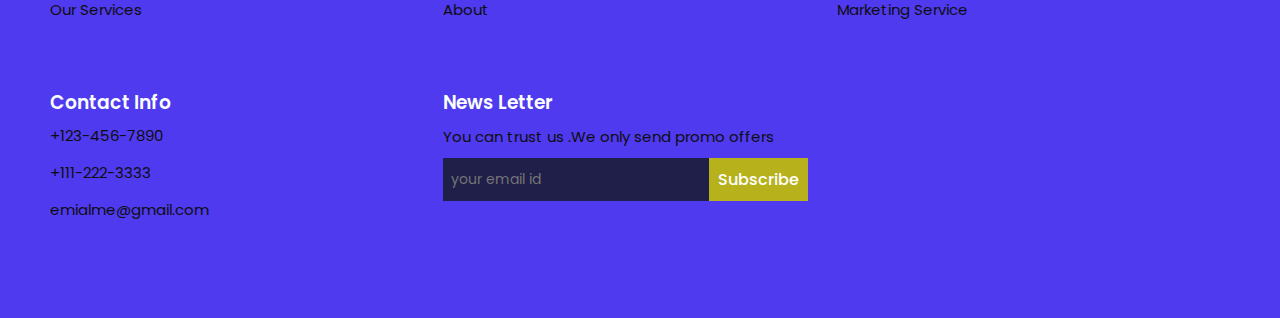
==== commit 7811467e: "Add files via upload" ====
--- a/index.html
+++ b/index.html
@@ -1,363 +1,218 @@
-<!DOCTYPE html>
-<html lang="en">
-<head>
-    <meta charset="UTF-8">
-    <meta http-equiv="X-UA-Compatible" content="IE=edge">
-    <meta name="viewport" content="width=device-width, initial-scale=1.0">
-     <link rel="stylesheet" href="style.css">
-     <title>Adithya</title>
-</head>
-<body>
-<!-- navbar -->
- <nav>
-   <div class="logo">
-    <div class="mainlogo"><svg stroke="currentColor" fill="currentColor" stroke-width="0" role="img" viewBox="0 0 24 24" height="1em" width="1em"  xmlns="http://www.w3.org/2000/svg"><title></title><path d="M11.981 0a8.957 8.957 0 0 0-8.956 8.957v.363C3.283 15.828 10.082 24 10.082 24V13.205c-1.638-.747-2.756-2.369-2.756-4.253a4.66 4.66 0 1 1 6.152 4.416l-.033.01v4.427c4.296-.713 7.531-4.401 7.531-8.845A8.959 8.959 0 0 0 12.017.001h-.038.002z"></path></svg>
-      <span>Elearn</span></div>
-      <div class="navbar2">
-         <h class="navbutton"><svg stroke="currentColor" fill="none" stroke-width="2" viewBox="0 0 24 24" stroke-linecap="round" stroke-linejoin="round" height="1em" width="1em" xmlns="http://www.w3.org/2000/svg"><line x1="3" y1="12" x2="21" y2="12"></line><line x1="3" y1="6" x2="21" y2="6"></line><line x1="3" y1="18" x2="21" y2="18"></line></svg></h>
-         </div>
-   <div class="nav1">
- <ul> 
-    <li><a href="index.html" class="active">Home</a></li>
-    <li><a href="course.html">Courses</a></li>
-    <li><a href="contact.html">Contact</a></li>
-    <li><a href="about.html">About</a></li>
-   <li class="loginimg2"><svg stroke="currentColor" fill="currentColor" stroke-width="0" viewBox="0 0 16 16" height="1em" width="1em" xmlns="http://www.w3.org/2000/svg"><path fill-rule="evenodd" d="M13 14s1 0 1-1-1-4-6-4-6 3-6 4 1 1 1 1h10zm-9.995-.944v-.002.002zM3.022 13h9.956a.274.274 0 00.014-.002l.008-.002c-.001-.246-.154-.986-.832-1.664C11.516 10.68 10.289 10 8 10c-2.29 0-3.516.68-4.168 1.332-.678.678-.83 1.418-.832 1.664a1.05 1.05 0 00.022.004zm9.974.056v-.002.002zM8 7a2 2 0 100-4 2 2 0 000 4zm3-2a3 3 0 11-6 0 3 3 0 016 0z" clip-rule="evenodd"></path></svg></li>
-   <li class="user_name12"><svg stroke="currentColor" fill="currentColor" stroke-width="0" viewBox="0 0 16 16" height="1em" width="1em" xmlns="http://www.w3.org/2000/svg"><path fill-rule="evenodd" d="M13 14s1 0 1-1-1-4-6-4-6 3-6 4 1 1 1 1h10zm-9.995-.944v-.002.002zM3.022 13h9.956a.274.274 0 00.014-.002l.008-.002c-.001-.246-.154-.986-.832-1.664C11.516 10.68 10.289 10 8 10c-2.29 0-3.516.68-4.168 1.332-.678.678-.83 1.418-.832 1.664a1.05 1.05 0 00.022.004zm9.974.056v-.002.002zM8 7a2 2 0 100-4 2 2 0 000 4zm3-2a3 3 0 11-6 0 3 3 0 016 0z" clip-rule="evenodd"></path></svg><span class="user_name1"></span></li>
-  </ul> 
- </div>
- </div>
- </nav>
-
- <!-- nav2 -->
- <div class="nav2">
-  <ul> 
-    <li class="nav2a" onclick="login()" ><a><svg stroke="currentColor" fill="currentColor" stroke-width="0" viewBox="0 0 16 16" height="1em" width="1em" xmlns="http://www.w3.org/2000/svg"><path fill-rule="evenodd" d="M13 14s1 0 1-1-1-4-6-4-6 3-6 4 1 1 1 1h10zm-9.995-.944v-.002.002zM3.022 13h9.956a.274.274 0 00.014-.002l.008-.002c-.001-.246-.154-.986-.832-1.664C11.516 10.68 10.289 10 8 10c-2.29 0-3.516.68-4.168 1.332-.678.678-.83 1.418-.832 1.664a1.05 1.05 0 00.022.004zm9.974.056v-.002.002zM8 7a2 2 0 100-4 2 2 0 000 4zm3-2a3 3 0 11-6 0 3 3 0 016 0z" clip-rule="evenodd"></path></svg><span class="nav2b">Login Now</span></a></li>
-     <li><a href="index.html" class="active">Home</a></li>
-     <li><a href="course.html">Courses</a></li>
-     <li><a href="contact.html">Contact</a></li>
-     <li><a href="about.html">About</a></li>
-  </ul>  
-  </div>
-
-
- <!-- login -->
- <section class="logindisplay">
-  <div class="login">
-   <forms class="logincontainer">
-     <div class="head"><h>Login<h>
-      <input type="button" class="buttonx" value="x" />
-     </div>
-     <div class="input1">
-       <input type="text" placeholder="Email Id" class="in1" />
-     </div>
-     <div class="input1">
-       <input type="text" placeholder="Password" class="in2" />
-       <a href="#" class="fp">Forget password</a>
-     </div>
-     <div class="noacc1">
-       Did'nt have Account ? <span><a class="noacc2">Signup</a></span>
-     </div>
-     <div>
-       <input type="button" class="b2" value="Login" />
-     </div>
-   </form>
- </div> 
- </section>
- <!-- this is create account form -->
- <div class="signdisplay">
- <div class="signupform">
-   <form class="frm">
-    <div class="signupcancel">x</div>
-     <div class="ca"><div>Create Account</div></div>
-     <div class="input2">
-       <input type="text" placeholder="First Name" class="fn" />
-     </div>
-     <div class="input2">
-       <input type="text" placeholder="Last Name" class="ln" />
-     </div>
-     <div class="input2">
-       <input type="text" placeholder="Enter Email id" class="email" />
-     </div>
-     <div class="input2">
-       <input type="text" placeholder="Password" class="pas1" />
-     </div>
-     <div class="input2">
-       <input type="text" placeholder="Confirm password" class="cpas1" />
-     </div>
-     <div class="signbutton">
-       <div>
-         <input type="button" value="Signup" class="but4" />
-         <input type="button" value="Signup" class="but3" />
-         <div class="backsign">
-           <input type="button" value="back" class="backbut" />
-         </div>
-       </div>
-     </div>
-   </form>
- </div>
-</div>
- 
-<!-- image -->
- <div class="coverimage"><div class="imagecontainer">
-   <h>Amplify your Tomorrow with <svg stroke="currentColor" fill="currentColor" stroke-width="0" role="img" viewBox="0 0 24 24" height="1em" width="1em" xmlns="http://www.w3.org/2000/svg"><title></title><path d="M11.981 0a8.957 8.957 0 0 0-8.956 8.957v.363C3.283 15.828 10.082 24 10.082 24V13.205c-1.638-.747-2.756-2.369-2.756-4.253a4.66 4.66 0 1 1 6.152 4.416l-.033.01v4.427c4.296-.713 7.531-4.401 7.531-8.845A8.959 8.959 0 0 0 12.017.001h-.038.002z"></path></svg>Elearn</h>
-   <p>Education is one thing no one can take away from you</p>
-      <a href="course.html" class="button">visit Courses</a></div>
- </div>
-
-
- <!-- subjects  -->
-
- <section class="subjects">
-   <h1 class="heading">Our Popular Subjects</h1>
-   <div class="box-container">
-    <a href="\Our-courses/development.html">
-      <div class="box" >
-         <img id="jo" src="\features/coding.gif" alt="">
-         <h3>Programing Languages</h3>
-         <p>12 Modules</p>
-            </div>
-    </a>
-      <a href="\Our-courses/Graphic-Design.html">
-      <div class="box" >
-         <img src="/features/des.gif" alt="">
-         <h3>Graphic Design</h3>
-         <p>12 Modules</p>
-      </div>
-    </a>
-      
-      <a href="\Our-courses/Music.html">
-      <div class="box">
-         <img src="/features/music.gif" alt="music gif">
-         <h3>Music</h3>
-         <p>12 Modules</p>
-      </div>
-    </a>
-      <a href="\Our-courses/Maths.html">
-      <div class="box" >
-         <img src="/features/math.gif" alt="">
-         <h3>Mathemetics</h3>
-         <p>12 Modules</p>
-      </div>
-    </a>
-      <a href="\Our-courses/Bussiness.html">
-      <div class="box">
-         <img src="/features/bus.gif" alt="">
-         <h3>Bussiness</h3>
-         <p>12 Modules</p>
-      </div>
-    </a>
-      <a href="\Our-courses/science.html">
-      <div class="box">
-         <img src="/features/physics.gif" alt="">
-         <h3>Science</h3>
-         <p>12 Modules</p>
-      </div>
-    </a>
-   </div>
-</section>
-
-<section class="course">
-  <h1>Our Trending Course</h1>
-  <div class="course-container">
-     <div class="course-start">
-  <img src=".\course-img/react.png" alt="js">
-  <div class="about-course">
-      <p>Learn React : React Complete Course for Beginners<p>
-          <p1>Updated 09/12/22</p1>
-     <div class="stars">
-        <svg stroke="currentColor" fill="currentColor" stroke-width="0" viewBox="0 0 16 16" height="1em" width="1em" xmlns="http://www.w3.org/2000/svg"><path d="M3.612 15.443c-.386.198-.824-.149-.746-.592l.83-4.73L.173 6.765c-.329-.314-.158-.888.283-.95l4.898-.696L7.538.792c.197-.39.73-.39.927 0l2.184 4.327 4.898.696c.441.062.612.636.283.95l-3.523 3.356.83 4.73c.078.443-.36.79-.746.592L8 13.187l-4.389 2.256z"></path></svg>
-        <svg stroke="currentColor" fill="currentColor" stroke-width="0" viewBox="0 0 16 16" height="1em" width="1em" xmlns="http://www.w3.org/2000/svg"><path d="M3.612 15.443c-.386.198-.824-.149-.746-.592l.83-4.73L.173 6.765c-.329-.314-.158-.888.283-.95l4.898-.696L7.538.792c.197-.39.73-.39.927 0l2.184 4.327 4.898.696c.441.062.612.636.283.95l-3.523 3.356.83 4.73c.078.443-.36.79-.746.592L8 13.187l-4.389 2.256z"></path></svg>
-        <svg stroke="currentColor" fill="currentColor" stroke-width="0" viewBox="0 0 16 16" height="1em" width="1em" xmlns="http://www.w3.org/2000/svg"><path d="M3.612 15.443c-.386.198-.824-.149-.746-.592l.83-4.73L.173 6.765c-.329-.314-.158-.888.283-.95l4.898-.696L7.538.792c.197-.39.73-.39.927 0l2.184 4.327 4.898.696c.441.062.612.636.283.95l-3.523 3.356.83 4.73c.078.443-.36.79-.746.592L8 13.187l-4.389 2.256z"></path></svg>
-        <svg stroke="currentColor" fill="currentColor" stroke-width="0" viewBox="0 0 16 16" height="1em" width="1em" xmlns="http://www.w3.org/2000/svg"><path d="M3.612 15.443c-.386.198-.824-.149-.746-.592l.83-4.73L.173 6.765c-.329-.314-.158-.888.283-.95l4.898-.696L7.538.792c.197-.39.73-.39.927 0l2.184 4.327 4.898.696c.441.062.612.636.283.95l-3.523 3.356.83 4.73c.078.443-.36.79-.746.592L8 13.187l-4.389 2.256z"></path></svg>
-        <svg stroke="currentColor" fill="currentColor" stroke-width="0" viewBox="0 0 16 16" height="1em" width="1em" xmlns="http://www.w3.org/2000/svg"><path d="M3.612 15.443c-.386.198-.824-.149-.746-.592l.83-4.73L.173 6.765c-.329-.314-.158-.888.283-.95l4.898-.696L7.538.792c.197-.39.73-.39.927 0l2.184 4.327 4.898.696c.441.062.612.636.283.95l-3.523 3.356.83 4.73c.078.443-.36.79-.746.592L8 13.187l-4.389 2.256z"></path></svg>
-        <span>(550)</span>
-        </div>
-        <div class="price"><p>250 ₹</p></div>
-  </div>
-  </div>
-  <div class="course-start">
-     <img src=".\course-img/aws.jpg" alt="js">
-     <div class="about-course">
-         <p>Learn AWS : AWS Complete Course for Beginners<p>
-          <p1>Updated 22/10/22</p1>
-        <div class="stars">
-           <svg stroke="currentColor" fill="currentColor" stroke-width="0" viewBox="0 0 16 16" height="1em" width="1em" xmlns="http://www.w3.org/2000/svg"><path d="M3.612 15.443c-.386.198-.824-.149-.746-.592l.83-4.73L.173 6.765c-.329-.314-.158-.888.283-.95l4.898-.696L7.538.792c.197-.39.73-.39.927 0l2.184 4.327 4.898.696c.441.062.612.636.283.95l-3.523 3.356.83 4.73c.078.443-.36.79-.746.592L8 13.187l-4.389 2.256z"></path></svg>
-           <svg stroke="currentColor" fill="currentColor" stroke-width="0" viewBox="0 0 16 16" height="1em" width="1em" xmlns="http://www.w3.org/2000/svg"><path d="M3.612 15.443c-.386.198-.824-.149-.746-.592l.83-4.73L.173 6.765c-.329-.314-.158-.888.283-.95l4.898-.696L7.538.792c.197-.39.73-.39.927 0l2.184 4.327 4.898.696c.441.062.612.636.283.95l-3.523 3.356.83 4.73c.078.443-.36.79-.746.592L8 13.187l-4.389 2.256z"></path></svg>
-           <svg stroke="currentColor" fill="currentColor" stroke-width="0" viewBox="0 0 16 16" height="1em" width="1em" xmlns="http://www.w3.org/2000/svg"><path d="M3.612 15.443c-.386.198-.824-.149-.746-.592l.83-4.73L.173 6.765c-.329-.314-.158-.888.283-.95l4.898-.696L7.538.792c.197-.39.73-.39.927 0l2.184 4.327 4.898.696c.441.062.612.636.283.95l-3.523 3.356.83 4.73c.078.443-.36.79-.746.592L8 13.187l-4.389 2.256z"></path></svg>
-           <svg stroke="currentColor" fill="currentColor" stroke-width="0" viewBox="0 0 16 16" height="1em" width="1em" xmlns="http://www.w3.org/2000/svg"><path d="M3.612 15.443c-.386.198-.824-.149-.746-.592l.83-4.73L.173 6.765c-.329-.314-.158-.888.283-.95l4.898-.696L7.538.792c.197-.39.73-.39.927 0l2.184 4.327 4.898.696c.441.062.612.636.283.95l-3.523 3.356.83 4.73c.078.443-.36.79-.746.592L8 13.187l-4.389 2.256z"></path></svg>
-           <svg stroke="currentColor" fill="currentColor" stroke-width="0" viewBox="0 0 24 24" height="1em" width="1em" xmlns="http://www.w3.org/2000/svg"><path d="M6.516,14.323l-1.49,6.452c-0.092,0.399,0.068,0.814,0.406,1.047C5.603,21.94,5.801,22,6,22 c0.193,0,0.387-0.056,0.555-0.168L12,18.202l5.445,3.63c0.348,0.232,0.805,0.223,1.145-0.024c0.338-0.247,0.487-0.68,0.372-1.082 l-1.829-6.4l4.536-4.082c0.297-0.268,0.406-0.686,0.278-1.064c-0.129-0.378-0.47-0.644-0.868-0.676L15.378,8.05l-2.467-5.461 C12.75,2.23,12.393,2,12,2s-0.75,0.23-0.911,0.589L8.622,8.05L2.921,8.503C2.529,8.534,2.192,8.791,2.06,9.16 c-0.134,0.369-0.038,0.782,0.242,1.056L6.516,14.323z M9.369,9.997c0.363-0.029,0.683-0.253,0.832-0.586L12,5.43l1.799,3.981 c0.149,0.333,0.469,0.557,0.832,0.586l3.972,0.315l-3.271,2.944c-0.284,0.256-0.397,0.65-0.293,1.018l1.253,4.385l-3.736-2.491 c-0.336-0.225-0.773-0.225-1.109,0l-3.904,2.603l1.05-4.546c0.078-0.34-0.026-0.697-0.276-0.94l-3.038-2.962L9.369,9.997z"></path></svg>
-           <span>(392)</span>
-           </div>
-           <div class="price"><p>250 ₹</p></div>
-     </div>
-     </div>
-     <div class="course-start">
-        <img src=".\course-img/ourcourseimg/graficdesign/KTsKk7aTNqEiKvGQVaCqF5.jpg" alt="js">
-        <div class="about-course">
-            <p>Photoshop Complete Course for Beginners from Scratch<p>
-              <p1>Updated 12/11/22</p1>
-              <div class="stars">
-              <svg stroke="currentColor" fill="currentColor" stroke-width="0" viewBox="0 0 16 16" height="1em" width="1em" xmlns="http://www.w3.org/2000/svg"><path d="M3.612 15.443c-.386.198-.824-.149-.746-.592l.83-4.73L.173 6.765c-.329-.314-.158-.888.283-.95l4.898-.696L7.538.792c.197-.39.73-.39.927 0l2.184 4.327 4.898.696c.441.062.612.636.283.95l-3.523 3.356.83 4.73c.078.443-.36.79-.746.592L8 13.187l-4.389 2.256z"></path></svg>
-              <svg stroke="currentColor" fill="currentColor" stroke-width="0" viewBox="0 0 16 16" height="1em" width="1em" xmlns="http://www.w3.org/2000/svg"><path d="M3.612 15.443c-.386.198-.824-.149-.746-.592l.83-4.73L.173 6.765c-.329-.314-.158-.888.283-.95l4.898-.696L7.538.792c.197-.39.73-.39.927 0l2.184 4.327 4.898.696c.441.062.612.636.283.95l-3.523 3.356.83 4.73c.078.443-.36.79-.746.592L8 13.187l-4.389 2.256z"></path></svg>
-              <svg stroke="currentColor" fill="currentColor" stroke-width="0" viewBox="0 0 16 16" height="1em" width="1em" xmlns="http://www.w3.org/2000/svg"><path d="M3.612 15.443c-.386.198-.824-.149-.746-.592l.83-4.73L.173 6.765c-.329-.314-.158-.888.283-.95l4.898-.696L7.538.792c.197-.39.73-.39.927 0l2.184 4.327 4.898.696c.441.062.612.636.283.95l-3.523 3.356.83 4.73c.078.443-.36.79-.746.592L8 13.187l-4.389 2.256z"></path></svg>
-              <svg stroke="currentColor" fill="currentColor" stroke-width="0" viewBox="0 0 16 16" height="1em" width="1em" xmlns="http://www.w3.org/2000/svg"><path d="M3.612 15.443c-.386.198-.824-.149-.746-.592l.83-4.73L.173 6.765c-.329-.314-.158-.888.283-.95l4.898-.696L7.538.792c.197-.39.73-.39.927 0l2.184 4.327 4.898.696c.441.062.612.636.283.95l-3.523 3.356.83 4.73c.078.443-.36.79-.746.592L8 13.187l-4.389 2.256z"></path></svg>
-              <svg stroke="currentColor" fill="currentColor" stroke-width="0" viewBox="0 0 24 24" height="1em" width="1em" xmlns="http://www.w3.org/2000/svg"><path d="M6.516,14.323l-1.49,6.452c-0.092,0.399,0.068,0.814,0.406,1.047C5.603,21.94,5.801,22,6,22 c0.193,0,0.387-0.056,0.555-0.168L12,18.202l5.445,3.63c0.348,0.232,0.805,0.223,1.145-0.024c0.338-0.247,0.487-0.68,0.372-1.082 l-1.829-6.4l4.536-4.082c0.297-0.268,0.406-0.686,0.278-1.064c-0.129-0.378-0.47-0.644-0.868-0.676L15.378,8.05l-2.467-5.461 C12.75,2.23,12.393,2,12,2s-0.75,0.23-0.911,0.589L8.622,8.05L2.921,8.503C2.529,8.534,2.192,8.791,2.06,9.16 c-0.134,0.369-0.038,0.782,0.242,1.056L6.516,14.323z M9.369,9.997c0.363-0.029,0.683-0.253,0.832-0.586L12,5.43l1.799,3.981 c0.149,0.333,0.469,0.557,0.832,0.586l3.972,0.315l-3.271,2.944c-0.284,0.256-0.397,0.65-0.293,1.018l1.253,4.385l-3.736-2.491 c-0.336-0.225-0.773-0.225-1.109,0l-3.904,2.603l1.05-4.546c0.078-0.34-0.026-0.697-0.276-0.94l-3.038-2.962L9.369,9.997z"></path></svg>
-              <span>(392)</span>
-              </div>
-              <div class="price"><p>250 ₹</p></div>
-        </div>
-        </div>
-        <div class="course-start">
-           <img src=".\course-img/ourcourseimg/Bussiness/GettyImages-1153397912-5cc5918639d6482b8b1b035413b8c267.jpg" alt="js">
-           <div class="about-course">
-                 <p>Digital Marketing Complete Course for Beginners<p> 
-                  <p1>Updated 02/09/22</p1>
-               <div class="stars">
-                 <svg stroke="currentColor" fill="currentColor" stroke-width="0" viewBox="0 0 16 16" height="1em" width="1em" xmlns="http://www.w3.org/2000/svg"><path d="M3.612 15.443c-.386.198-.824-.149-.746-.592l.83-4.73L.173 6.765c-.329-.314-.158-.888.283-.95l4.898-.696L7.538.792c.197-.39.73-.39.927 0l2.184 4.327 4.898.696c.441.062.612.636.283.95l-3.523 3.356.83 4.73c.078.443-.36.79-.746.592L8 13.187l-4.389 2.256z"></path></svg>
-                 <svg stroke="currentColor" fill="currentColor" stroke-width="0" viewBox="0 0 16 16" height="1em" width="1em" xmlns="http://www.w3.org/2000/svg"><path d="M3.612 15.443c-.386.198-.824-.149-.746-.592l.83-4.73L.173 6.765c-.329-.314-.158-.888.283-.95l4.898-.696L7.538.792c.197-.39.73-.39.927 0l2.184 4.327 4.898.696c.441.062.612.636.283.95l-3.523 3.356.83 4.73c.078.443-.36.79-.746.592L8 13.187l-4.389 2.256z"></path></svg>
-                 <svg stroke="currentColor" fill="currentColor" stroke-width="0" viewBox="0 0 16 16" height="1em" width="1em" xmlns="http://www.w3.org/2000/svg"><path d="M3.612 15.443c-.386.198-.824-.149-.746-.592l.83-4.73L.173 6.765c-.329-.314-.158-.888.283-.95l4.898-.696L7.538.792c.197-.39.73-.39.927 0l2.184 4.327 4.898.696c.441.062.612.636.283.95l-3.523 3.356.83 4.73c.078.443-.36.79-.746.592L8 13.187l-4.389 2.256z"></path></svg>
-                 <svg stroke="currentColor" fill="currentColor" stroke-width="0" viewBox="0 0 16 16" height="1em" width="1em" xmlns="http://www.w3.org/2000/svg"><path d="M3.612 15.443c-.386.198-.824-.149-.746-.592l.83-4.73L.173 6.765c-.329-.314-.158-.888.283-.95l4.898-.696L7.538.792c.197-.39.73-.39.927 0l2.184 4.327 4.898.696c.441.062.612.636.283.95l-3.523 3.356.83 4.73c.078.443-.36.79-.746.592L8 13.187l-4.389 2.256z"></path></svg>
-                 <svg stroke="currentColor" fill="currentColor" stroke-width="0" viewBox="0 0 24 24" height="1em" width="1em" xmlns="http://www.w3.org/2000/svg"><path d="M6.516,14.323l-1.49,6.452c-0.092,0.399,0.068,0.814,0.406,1.047C5.603,21.94,5.801,22,6,22 c0.193,0,0.387-0.056,0.555-0.168L12,18.202l5.445,3.63c0.348,0.232,0.805,0.223,1.145-0.024c0.338-0.247,0.487-0.68,0.372-1.082 l-1.829-6.4l4.536-4.082c0.297-0.268,0.406-0.686,0.278-1.064c-0.129-0.378-0.47-0.644-0.868-0.676L15.378,8.05l-2.467-5.461 C12.75,2.23,12.393,2,12,2s-0.75,0.23-0.911,0.589L8.622,8.05L2.921,8.503C2.529,8.534,2.192,8.791,2.06,9.16 c-0.134,0.369-0.038,0.782,0.242,1.056L6.516,14.323z M9.369,9.997c0.363-0.029,0.683-0.253,0.832-0.586L12,5.43l1.799,3.981 c0.149,0.333,0.469,0.557,0.832,0.586l3.972,0.315l-3.271,2.944c-0.284,0.256-0.397,0.65-0.293,1.018l1.253,4.385l-3.736-2.491 c-0.336-0.225-0.773-0.225-1.109,0l-3.904,2.603l1.05-4.546c0.078-0.34-0.026-0.697-0.276-0.94l-3.038-2.962L9.369,9.997z"></path></svg>
-                 <span>(430)</span>
-                 </div>
-                  <div class="price"><p>250 ₹</p></div>
-              </div>
-              </div>
-              <div class="course-start">
-                  <img src=".\course-img/go.jpg" alt="js">
-                  <div class="about-course">
-                      <p>Learn GoLang for Beginers Complete Course<p>
-                          <p1>Updated 12/11/22</p1>
-                  <div class="stars">
-                      <svg stroke="currentColor" fill="currentColor" stroke-width="0" viewBox="0 0 16 16" height="1em" width="1em" xmlns="http://www.w3.org/2000/svg"><path d="M3.612 15.443c-.386.198-.824-.149-.746-.592l.83-4.73L.173 6.765c-.329-.314-.158-.888.283-.95l4.898-.696L7.538.792c.197-.39.73-.39.927 0l2.184 4.327 4.898.696c.441.062.612.636.283.95l-3.523 3.356.83 4.73c.078.443-.36.79-.746.592L8 13.187l-4.389 2.256z"></path></svg>
-                      <svg stroke="currentColor" fill="currentColor" stroke-width="0" viewBox="0 0 16 16" height="1em" width="1em" xmlns="http://www.w3.org/2000/svg"><path d="M3.612 15.443c-.386.198-.824-.149-.746-.592l.83-4.73L.173 6.765c-.329-.314-.158-.888.283-.95l4.898-.696L7.538.792c.197-.39.73-.39.927 0l2.184 4.327 4.898.696c.441.062.612.636.283.95l-3.523 3.356.83 4.73c.078.443-.36.79-.746.592L8 13.187l-4.389 2.256z"></path></svg>
-                      <svg stroke="currentColor" fill="currentColor" stroke-width="0" viewBox="0 0 16 16" height="1em" width="1em" xmlns="http://www.w3.org/2000/svg"><path d="M3.612 15.443c-.386.198-.824-.149-.746-.592l.83-4.73L.173 6.765c-.329-.314-.158-.888.283-.95l4.898-.696L7.538.792c.197-.39.73-.39.927 0l2.184 4.327 4.898.696c.441.062.612.636.283.95l-3.523 3.356.83 4.73c.078.443-.36.79-.746.592L8 13.187l-4.389 2.256z"></path></svg>
-                      <svg stroke="currentColor" fill="currentColor" stroke-width="0" viewBox="0 0 16 16" height="1em" width="1em" xmlns="http://www.w3.org/2000/svg"><path d="M3.612 15.443c-.386.198-.824-.149-.746-.592l.83-4.73L.173 6.765c-.329-.314-.158-.888.283-.95l4.898-.696L7.538.792c.197-.39.73-.39.927 0l2.184 4.327 4.898.696c.441.062.612.636.283.95l-3.523 3.356.83 4.73c.078.443-.36.79-.746.592L8 13.187l-4.389 2.256z"></path></svg>
-                      <svg stroke="currentColor" fill="currentColor" stroke-width="0" viewBox="0 0 24 24" height="1em" width="1em" xmlns="http://www.w3.org/2000/svg"><path d="M6.516,14.323l-1.49,6.452c-0.092,0.399,0.068,0.814,0.406,1.047C5.603,21.94,5.801,22,6,22 c0.193,0,0.387-0.056,0.555-0.168L12,18.202l5.445,3.63c0.348,0.232,0.805,0.223,1.145-0.024c0.338-0.247,0.487-0.68,0.372-1.082 l-1.829-6.4l4.536-4.082c0.297-0.268,0.406-0.686,0.278-1.064c-0.129-0.378-0.47-0.644-0.868-0.676L15.378,8.05l-2.467-5.461 C12.75,2.23,12.393,2,12,2s-0.75,0.23-0.911,0.589L8.622,8.05L2.921,8.503C2.529,8.534,2.192,8.791,2.06,9.16 c-0.134,0.369-0.038,0.782,0.242,1.056L6.516,14.323z M9.369,9.997c0.363-0.029,0.683-0.253,0.832-0.586L12,5.43l1.799,3.981 c0.149,0.333,0.469,0.557,0.832,0.586l3.972,0.315l-3.271,2.944c-0.284,0.256-0.397,0.65-0.293,1.018l1.253,4.385l-3.736-2.491 c-0.336-0.225-0.773-0.225-1.109,0l-3.904,2.603l1.05-4.546c0.078-0.34-0.026-0.697-0.276-0.94l-3.038-2.962L9.369,9.997z"></path></svg>
-                      <span>(420)</span>
-                      </div>
-                      <div class="price"><p>250 ₹</p></div>
-                  </div>
-                  </div>
-                  <div class="course-start">
-                  <img src=".\course-img/ourcourseimg/science/1538985491phpKctLgx.jpeg" alt="js">
-                  <div class="about-course">
-                      <p>Learn Biology : For 10th Students from Beginning<p>
-                          <p1>Updated 29/10/21</p1>
-                      <div class="stars">
-                          <svg stroke="currentColor" fill="currentColor" stroke-width="0" viewBox="0 0 16 16" height="1em" width="1em" xmlns="http://www.w3.org/2000/svg"><path d="M3.612 15.443c-.386.198-.824-.149-.746-.592l.83-4.73L.173 6.765c-.329-.314-.158-.888.283-.95l4.898-.696L7.538.792c.197-.39.73-.39.927 0l2.184 4.327 4.898.696c.441.062.612.636.283.95l-3.523 3.356.83 4.73c.078.443-.36.79-.746.592L8 13.187l-4.389 2.256z"></path></svg>
-                          <svg stroke="currentColor" fill="currentColor" stroke-width="0" viewBox="0 0 16 16" height="1em" width="1em" xmlns="http://www.w3.org/2000/svg"><path d="M3.612 15.443c-.386.198-.824-.149-.746-.592l.83-4.73L.173 6.765c-.329-.314-.158-.888.283-.95l4.898-.696L7.538.792c.197-.39.73-.39.927 0l2.184 4.327 4.898.696c.441.062.612.636.283.95l-3.523 3.356.83 4.73c.078.443-.36.79-.746.592L8 13.187l-4.389 2.256z"></path></svg>
-                          <svg stroke="currentColor" fill="currentColor" stroke-width="0" viewBox="0 0 16 16" height="1em" width="1em" xmlns="http://www.w3.org/2000/svg"><path d="M3.612 15.443c-.386.198-.824-.149-.746-.592l.83-4.73L.173 6.765c-.329-.314-.158-.888.283-.95l4.898-.696L7.538.792c.197-.39.73-.39.927 0l2.184 4.327 4.898.696c.441.062.612.636.283.95l-3.523 3.356.83 4.73c.078.443-.36.79-.746.592L8 13.187l-4.389 2.256z"></path></svg>
-                          <svg stroke="currentColor" fill="currentColor" stroke-width="0" viewBox="0 0 16 16" height="1em" width="1em" xmlns="http://www.w3.org/2000/svg"><path d="M3.612 15.443c-.386.198-.824-.149-.746-.592l.83-4.73L.173 6.765c-.329-.314-.158-.888.283-.95l4.898-.696L7.538.792c.197-.39.73-.39.927 0l2.184 4.327 4.898.696c.441.062.612.636.283.95l-3.523 3.356.83 4.73c.078.443-.36.79-.746.592L8 13.187l-4.389 2.256z"></path></svg>
-                          <svg stroke="currentColor" fill="currentColor" stroke-width="0" viewBox="0 0 24 24" height="1em" width="1em" xmlns="http://www.w3.org/2000/svg"><path d="M6.516,14.323l-1.49,6.452c-0.092,0.399,0.068,0.814,0.406,1.047C5.603,21.94,5.801,22,6,22 c0.193,0,0.387-0.056,0.555-0.168L12,18.202l5.445,3.63c0.348,0.232,0.805,0.223,1.145-0.024c0.338-0.247,0.487-0.68,0.372-1.082 l-1.829-6.4l4.536-4.082c0.297-0.268,0.406-0.686,0.278-1.064c-0.129-0.378-0.47-0.644-0.868-0.676L15.378,8.05l-2.467-5.461 C12.75,2.23,12.393,2,12,2s-0.75,0.23-0.911,0.589L8.622,8.05L2.921,8.503C2.529,8.534,2.192,8.791,2.06,9.16 c-0.134,0.369-0.038,0.782,0.242,1.056L6.516,14.323z M9.369,9.997c0.363-0.029,0.683-0.253,0.832-0.586L12,5.43l1.799,3.981 c0.149,0.333,0.469,0.557,0.832,0.586l3.972,0.315l-3.271,2.944c-0.284,0.256-0.397,0.65-0.293,1.018l1.253,4.385l-3.736-2.491 c-0.336-0.225-0.773-0.225-1.109,0l-3.904,2.603l1.05-4.546c0.078-0.34-0.026-0.697-0.276-0.94l-3.038-2.962L9.369,9.997z"></path></svg> 
-                        <span>(222)</span>
-                       </div>
-                       <div class="price"><p>250 ₹</p></div>
-                 </div>
-                 </div> 
-                 <div class="course-start">
-                    <img src=".\course-img/ourcourseimg/Music/download.jfif" alt="js">
-                    <div class="about-course">
-                        <p>Learn : Piano for Beginners from scratch</p>
-                        <p1>Updated 22/11/20</p1>
-                         <div class="stars">
-                          <svg stroke="currentColor" fill="currentColor" stroke-width="0" viewBox="0 0 16 16" height="1em" width="1em" xmlns="http://www.w3.org/2000/svg"><path d="M3.612 15.443c-.386.198-.824-.149-.746-.592l.83-4.73L.173 6.765c-.329-.314-.158-.888.283-.95l4.898-.696L7.538.792c.197-.39.73-.39.927 0l2.184 4.327 4.898.696c.441.062.612.636.283.95l-3.523 3.356.83 4.73c.078.443-.36.79-.746.592L8 13.187l-4.389 2.256z"></path></svg>
-                          <svg stroke="currentColor" fill="currentColor" stroke-width="0" viewBox="0 0 16 16" height="1em" width="1em" xmlns="http://www.w3.org/2000/svg"><path d="M3.612 15.443c-.386.198-.824-.149-.746-.592l.83-4.73L.173 6.765c-.329-.314-.158-.888.283-.95l4.898-.696L7.538.792c.197-.39.73-.39.927 0l2.184 4.327 4.898.696c.441.062.612.636.283.95l-3.523 3.356.83 4.73c.078.443-.36.79-.746.592L8 13.187l-4.389 2.256z"></path></svg>
-                          <svg stroke="currentColor" fill="currentColor" stroke-width="0" viewBox="0 0 16 16" height="1em" width="1em" xmlns="http://www.w3.org/2000/svg"><path d="M3.612 15.443c-.386.198-.824-.149-.746-.592l.83-4.73L.173 6.765c-.329-.314-.158-.888.283-.95l4.898-.696L7.538.792c.197-.39.73-.39.927 0l2.184 4.327 4.898.696c.441.062.612.636.283.95l-3.523 3.356.83 4.73c.078.443-.36.79-.746.592L8 13.187l-4.389 2.256z"></path></svg>
-                          <svg stroke="currentColor" fill="currentColor" stroke-width="0" viewBox="0 0 16 16" height="1em" width="1em" xmlns="http://www.w3.org/2000/svg"><path d="M3.612 15.443c-.386.198-.824-.149-.746-.592l.83-4.73L.173 6.765c-.329-.314-.158-.888.283-.95l4.898-.696L7.538.792c.197-.39.73-.39.927 0l2.184 4.327 4.898.696c.441.062.612.636.283.95l-3.523 3.356.83 4.73c.078.443-.36.79-.746.592L8 13.187l-4.389 2.256z"></path></svg>
-                          <svg stroke="currentColor" fill="currentColor" stroke-width="0" viewBox="0 0 24 24" height="1em" width="1em" xmlns="http://www.w3.org/2000/svg"><path d="M6.516,14.323l-1.49,6.452c-0.092,0.399,0.068,0.814,0.406,1.047C5.603,21.94,5.801,22,6,22 c0.193,0,0.387-0.056,0.555-0.168L12,18.202l5.445,3.63c0.348,0.232,0.805,0.223,1.145-0.024c0.338-0.247,0.487-0.68,0.372-1.082 l-1.829-6.4l4.536-4.082c0.297-0.268,0.406-0.686,0.278-1.064c-0.129-0.378-0.47-0.644-0.868-0.676L15.378,8.05l-2.467-5.461 C12.75,2.23,12.393,2,12,2s-0.75,0.23-0.911,0.589L8.622,8.05L2.921,8.503C2.529,8.534,2.192,8.791,2.06,9.16 c-0.134,0.369-0.038,0.782,0.242,1.056L6.516,14.323z M9.369,9.997c0.363-0.029,0.683-0.253,0.832-0.586L12,5.43l1.799,3.981 c0.149,0.333,0.469,0.557,0.832,0.586l3.972,0.315l-3.271,2.944c-0.284,0.256-0.397,0.65-0.293,1.018l1.253,4.385l-3.736-2.491 c-0.336-0.225-0.773-0.225-1.109,0l-3.904,2.603l1.05-4.546c0.078-0.34-0.026-0.697-0.276-0.94l-3.038-2.962L9.369,9.997z"></path></svg>
-                          <span>(400)</span>  
-                          </div>
-                          <div class="price"><p>250 ₹</p></div>
-                    </div>
-                    </div>
-                    <div class="course-start">
-                       <img src=".\course-img/angular.png" alt="js">
-                       <div class="about-course"> 
-                           <p>Angular Complete Course for Beginners</p> 
-                           <p1>Updated 22/11/22</p1>
-                           <div class="stars">
-                             <svg stroke="currentColor" fill="currentColor" stroke-width="0" viewBox="0 0 16 16" height="1em" width="1em" xmlns="http://www.w3.org/2000/svg"><path d="M3.612 15.443c-.386.198-.824-.149-.746-.592l.83-4.73L.173 6.765c-.329-.314-.158-.888.283-.95l4.898-.696L7.538.792c.197-.39.73-.39.927 0l2.184 4.327 4.898.696c.441.062.612.636.283.95l-3.523 3.356.83 4.73c.078.443-.36.79-.746.592L8 13.187l-4.389 2.256z"></path></svg>
-                             <svg stroke="currentColor" fill="currentColor" stroke-width="0" viewBox="0 0 16 16" height="1em" width="1em" xmlns="http://www.w3.org/2000/svg"><path d="M3.612 15.443c-.386.198-.824-.149-.746-.592l.83-4.73L.173 6.765c-.329-.314-.158-.888.283-.95l4.898-.696L7.538.792c.197-.39.73-.39.927 0l2.184 4.327 4.898.696c.441.062.612.636.283.95l-3.523 3.356.83 4.73c.078.443-.36.79-.746.592L8 13.187l-4.389 2.256z"></path></svg>
-                             <svg stroke="currentColor" fill="currentColor" stroke-width="0" viewBox="0 0 16 16" height="1em" width="1em" xmlns="http://www.w3.org/2000/svg"><path d="M3.612 15.443c-.386.198-.824-.149-.746-.592l.83-4.73L.173 6.765c-.329-.314-.158-.888.283-.95l4.898-.696L7.538.792c.197-.39.73-.39.927 0l2.184 4.327 4.898.696c.441.062.612.636.283.95l-3.523 3.356.83 4.73c.078.443-.36.79-.746.592L8 13.187l-4.389 2.256z"></path></svg>
-                             <svg stroke="currentColor" fill="currentColor" stroke-width="0" viewBox="0 0 16 16" height="1em" width="1em" xmlns="http://www.w3.org/2000/svg"><path d="M3.612 15.443c-.386.198-.824-.149-.746-.592l.83-4.73L.173 6.765c-.329-.314-.158-.888.283-.95l4.898-.696L7.538.792c.197-.39.73-.39.927 0l2.184 4.327 4.898.696c.441.062.612.636.283.95l-3.523 3.356.83 4.73c.078.443-.36.79-.746.592L8 13.187l-4.389 2.256z"></path></svg>
-                             <svg stroke="currentColor" fill="currentColor" stroke-width="0" viewBox="0 0 24 24" height="1em" width="1em" xmlns="http://www.w3.org/2000/svg"><path d="M6.516,14.323l-1.49,6.452c-0.092,0.399,0.068,0.814,0.406,1.047C5.603,21.94,5.801,22,6,22 c0.193,0,0.387-0.056,0.555-0.168L12,18.202l5.445,3.63c0.348,0.232,0.805,0.223,1.145-0.024c0.338-0.247,0.487-0.68,0.372-1.082 l-1.829-6.4l4.536-4.082c0.297-0.268,0.406-0.686,0.278-1.064c-0.129-0.378-0.47-0.644-0.868-0.676L15.378,8.05l-2.467-5.461 C12.75,2.23,12.393,2,12,2s-0.75,0.23-0.911,0.589L8.622,8.05L2.921,8.503C2.529,8.534,2.192,8.791,2.06,9.16 c-0.134,0.369-0.038,0.782,0.242,1.056L6.516,14.323z M9.369,9.997c0.363-0.029,0.683-0.253,0.832-0.586L12,5.43l1.799,3.981 c0.149,0.333,0.469,0.557,0.832,0.586l3.972,0.315l-3.271,2.944c-0.284,0.256-0.397,0.65-0.293,1.018l1.253,4.385l-3.736-2.491 c-0.336-0.225-0.773-0.225-1.109,0l-3.904,2.603l1.05-4.546c0.078-0.34-0.026-0.697-0.276-0.94l-3.038-2.962L9.369,9.997z"></path></svg>
-                             <span>(222)</span>
-                             </div>
-                             <div class="price"><p>250 ₹</p></div>
-                       </div>
-                       </div>
-                    
-                    <div class="course-start">
-                       <img src=".\course-img/ourcourseimg/graficdesign/adobe-illustrator-course_1_0.webp" alt="js">
-                       <div class="about-course">
-                           <p>Javascript Complete Course for Beginners</p>
-                           <p1>Updated 22/11/22</p1>
-                           <div class="stars">
-                             <svg stroke="currentColor" fill="currentColor" stroke-width="0" viewBox="0 0 16 16" height="1em" width="1em" xmlns="http://www.w3.org/2000/svg"><path d="M3.612 15.443c-.386.198-.824-.149-.746-.592l.83-4.73L.173 6.765c-.329-.314-.158-.888.283-.95l4.898-.696L7.538.792c.197-.39.73-.39.927 0l2.184 4.327 4.898.696c.441.062.612.636.283.95l-3.523 3.356.83 4.73c.078.443-.36.79-.746.592L8 13.187l-4.389 2.256z"></path></svg>
-                             <svg stroke="currentColor" fill="currentColor" stroke-width="0" viewBox="0 0 16 16" height="1em" width="1em" xmlns="http://www.w3.org/2000/svg"><path d="M3.612 15.443c-.386.198-.824-.149-.746-.592l.83-4.73L.173 6.765c-.329-.314-.158-.888.283-.95l4.898-.696L7.538.792c.197-.39.73-.39.927 0l2.184 4.327 4.898.696c.441.062.612.636.283.95l-3.523 3.356.83 4.73c.078.443-.36.79-.746.592L8 13.187l-4.389 2.256z"></path></svg>
-                             <svg stroke="currentColor" fill="currentColor" stroke-width="0" viewBox="0 0 16 16" height="1em" width="1em" xmlns="http://www.w3.org/2000/svg"><path d="M3.612 15.443c-.386.198-.824-.149-.746-.592l.83-4.73L.173 6.765c-.329-.314-.158-.888.283-.95l4.898-.696L7.538.792c.197-.39.73-.39.927 0l2.184 4.327 4.898.696c.441.062.612.636.283.95l-3.523 3.356.83 4.73c.078.443-.36.79-.746.592L8 13.187l-4.389 2.256z"></path></svg>
-                             <svg stroke="currentColor" fill="currentColor" stroke-width="0" viewBox="0 0 16 16" height="1em" width="1em" xmlns="http://www.w3.org/2000/svg"><path d="M3.612 15.443c-.386.198-.824-.149-.746-.592l.83-4.73L.173 6.765c-.329-.314-.158-.888.283-.95l4.898-.696L7.538.792c.197-.39.73-.39.927 0l2.184 4.327 4.898.696c.441.062.612.636.283.95l-3.523 3.356.83 4.73c.078.443-.36.79-.746.592L8 13.187l-4.389 2.256z"></path></svg>
-                             <svg stroke="currentColor" fill="currentColor" stroke-width="0" viewBox="0 0 24 24" height="1em" width="1em" xmlns="http://www.w3.org/2000/svg"><path d="M6.516,14.323l-1.49,6.452c-0.092,0.399,0.068,0.814,0.406,1.047C5.603,21.94,5.801,22,6,22 c0.193,0,0.387-0.056,0.555-0.168L12,18.202l5.445,3.63c0.348,0.232,0.805,0.223,1.145-0.024c0.338-0.247,0.487-0.68,0.372-1.082 l-1.829-6.4l4.536-4.082c0.297-0.268,0.406-0.686,0.278-1.064c-0.129-0.378-0.47-0.644-0.868-0.676L15.378,8.05l-2.467-5.461 C12.75,2.23,12.393,2,12,2s-0.75,0.23-0.911,0.589L8.622,8.05L2.921,8.503C2.529,8.534,2.192,8.791,2.06,9.16 c-0.134,0.369-0.038,0.782,0.242,1.056L6.516,14.323z M9.369,9.997c0.363-0.029,0.683-0.253,0.832-0.586L12,5.43l1.799,3.981 c0.149,0.333,0.469,0.557,0.832,0.586l3.972,0.315l-3.271,2.944c-0.284,0.256-0.397,0.65-0.293,1.018l1.253,4.385l-3.736-2.491 c-0.336-0.225-0.773-0.225-1.109,0l-3.904,2.603l1.05-4.546c0.078-0.34-0.026-0.697-0.276-0.94l-3.038-2.962L9.369,9.997z"></path></svg>
-                             <span>(222)</span>
-                             </div>
-                             <div class="price"><p>250 ₹</p></div>
-                       </div>
-                       </div>
-  </div>
-  </section>
-
-<!-- offer -->
-
-  <section class="uptooff">
-    <h>Upto 50% Off on <span class="date3"></span></h><br>
-    <span class="hurryup"></span><br>
-    <button><a href="course.html">Buy Now</a></button>
-  </section>
-
-<!-- footer -->
-<footer class="ending">
-   <div class="e1">
-      <h3>Extra Links</h3>
-      <li>Account Info</li>
-      <li>privacy Policy</li>
-      <li>Payment Method</li>
-      <li>Our Services</li>
-      </div>
-      <div class="e1">
-         <h3>Quick Links</h3>
-         <li>Home</li>
-         <li>blog</li>
-         <li>Contact</li>
-         <li>About</li>
-         </div>
-            <div class="e1">
-               <h3>Resource</h3>
-               <li>Guide</li>
-               <li>Research</li>
-               <li>Expert</li>
-               <li>Marketing Service</li>
-               </div>
-               <div class="e1"> 
-                  <h3>Contact Info</h3>
-                  <li> +123-456-7890 </li>
-                  <li>+111-222-3333 </li>
-                  <li>adhimakkimane@gmail.com</li>
-
-              </div>
-               <div class="e1">
-                  <h3>News Letter</h3>
-                  <p>You can trust us .We only send promo offers</p>
-                  <div class="emailid">
-                     <input type="text" placeholder="your email id"/>
-                     <a href="#" class="click">Subscribe</a>
-                     </div>
-                  </div>
-</footer>
-    <script src="/Javascript/main.js">
-
-      
-    </script>
-</body>
-</html>
+<!DOCTYPE html>
+<html lang="en">
+<head>
+    <meta charset="UTF-8">
+    <meta http-equiv="X-UA-Compatible" content="IE=edge">
+    <meta name="viewport" content="width=device-width, initial-scale=1.0">
+     <link rel="stylesheet" href="style.css">
+     <title>Adithya</title>
+</head>
+<body>
+<!-- navbar -->
+ <nav>
+   <div class="logo">
+    <div class="mainlogo"><svg stroke="currentColor" fill="currentColor" stroke-width="0" role="img" viewBox="0 0 24 24" height="1em" width="1em"  xmlns="http://www.w3.org/2000/svg"><title></title><path d="M11.981 0a8.957 8.957 0 0 0-8.956 8.957v.363C3.283 15.828 10.082 24 10.082 24V13.205c-1.638-.747-2.756-2.369-2.756-4.253a4.66 4.66 0 1 1 6.152 4.416l-.033.01v4.427c4.296-.713 7.531-4.401 7.531-8.845A8.959 8.959 0 0 0 12.017.001h-.038.002z"></path></svg>
+      <span>Elearn</span></div>
+      <div class="loginimg"><svg stroke="currentColor" fill="currentColor" stroke-width="0" viewBox="0 0 16 16" height="1em" width="1em" xmlns="http://www.w3.org/2000/svg"><path fill-rule="evenodd" d="M13 14s1 0 1-1-1-4-6-4-6 3-6 4 1 1 1 1h10zm-9.995-.944v-.002.002zM3.022 13h9.956a.274.274 0 00.014-.002l.008-.002c-.001-.246-.154-.986-.832-1.664C11.516 10.68 10.289 10 8 10c-2.29 0-3.516.68-4.168 1.332-.678.678-.83 1.418-.832 1.664a1.05 1.05 0 00.022.004zm9.974.056v-.002.002zM8 7a2 2 0 100-4 2 2 0 000 4zm3-2a3 3 0 11-6 0 3 3 0 016 0z" clip-rule="evenodd"></path></svg><span class="l"></span></div>
+       <div class="navbar2">
+         <div class="navbutton"><svg stroke="currentColor" fill="none" stroke-width="2" viewBox="0 0 24 24" stroke-linecap="round" stroke-linejoin="round" height="1em" width="1em" xmlns="http://www.w3.org/2000/svg"><line x1="3" y1="12" x2="21" y2="12"></line><line x1="3" y1="6" x2="21" y2="6"></line><line x1="3" y1="18" x2="21" y2="18"></line></svg></div>
+         </div> 
+         
+   <div class="nav1">
+ <ul> 
+    <li><a href="index.html" class="active">Home</a></li>
+    <li><a href="course.html">Courses</a></li>
+    <li><a href="contact.html">Contact</a></li>
+    <li><a href="about.html">About</a></li>
+   <li class="loginimg2"><svg stroke="currentColor" fill="currentColor" stroke-width="0" viewBox="0 0 16 16" height="1em" width="1em" xmlns="http://www.w3.org/2000/svg"><path fill-rule="evenodd" d="M13 14s1 0 1-1-1-4-6-4-6 3-6 4 1 1 1 1h10zm-9.995-.944v-.002.002zM3.022 13h9.956a.274.274 0 00.014-.002l.008-.002c-.001-.246-.154-.986-.832-1.664C11.516 10.68 10.289 10 8 10c-2.29 0-3.516.68-4.168 1.332-.678.678-.83 1.418-.832 1.664a1.05 1.05 0 00.022.004zm9.974.056v-.002.002zM8 7a2 2 0 100-4 2 2 0 000 4zm3-2a3 3 0 11-6 0 3 3 0 016 0z" clip-rule="evenodd"></path></svg></li>
+   <li class="user_name12"><svg stroke="currentColor" fill="currentColor" stroke-width="0" viewBox="0 0 16 16" height="1em" width="1em" xmlns="http://www.w3.org/2000/svg"><path fill-rule="evenodd" d="M13 14s1 0 1-1-1-4-6-4-6 3-6 4 1 1 1 1h10zm-9.995-.944v-.002.002zM3.022 13h9.956a.274.274 0 00.014-.002l.008-.002c-.001-.246-.154-.986-.832-1.664C11.516 10.68 10.289 10 8 10c-2.29 0-3.516.68-4.168 1.332-.678.678-.83 1.418-.832 1.664a1.05 1.05 0 00.022.004zm9.974.056v-.002.002zM8 7a2 2 0 100-4 2 2 0 000 4zm3-2a3 3 0 11-6 0 3 3 0 016 0z" clip-rule="evenodd"></path></svg><span class="user_name1"></span></li>
+  </ul> 
+ </div>
+ </div>
+ </nav>
+
+ <!-- nav2 -->
+ <div class="nav2">
+  <ul> 
+     <li><a href="index.html" class="active">Home</a></li>
+     <li><a href="course.html">Courses</a></li>
+     <li><a href="contact.html">Contact</a></li>
+     <li><a href="about.html">About</a></li>
+  </ul>  
+  </div>
+
+
+ <!-- login -->
+ <section class="logindisplay">
+  <div class="login">
+   <forms class="logincontainer">
+     <div class="head"><h>Login<h>
+      <input type="button" class="buttonx" value="x" />
+     </div>
+     <div class="input1">
+       <input type="text" placeholder="Email Id" class="in1" />
+     </div>
+     <div class="input1">
+       <input type="text" placeholder="Password" class="in2" />
+       <a href="#" class="fp">Forget password</a>
+     </div>
+     <div class="noacc1">
+       Did'nt have Account ? <span><a class="noacc2">Signup</a></span>
+     </div>
+     <div>
+       <input type="button" class="b2" value="Login" />
+     </div>
+   </form>
+ </div> 
+ </section>
+ <!-- this is create account form -->
+ <div class="signdisplay">
+ <div class="signupform">
+   <form class="frm">
+    <div class="signupcancel">x</div>
+     <div class="ca"><div>Create Account</div></div>
+     <div class="input2">
+       <input type="text" placeholder="First Name" class="fn" />
+     </div>
+     <div class="input2">
+       <input type="text" placeholder="Last Name" class="ln" />
+     </div>
+     <div class="input2">
+       <input type="text" placeholder="Enter Email id" class="email" />
+     </div>
+     <div class="input2">
+       <input type="text" placeholder="Password" class="pas1" />
+     </div>
+     <div class="input2">
+       <input type="text" placeholder="Confirm password" class="cpas1" />
+     </div>
+     <div class="signbutton">
+       <div>
+         <input type="button" value="Signup" class="but4" />
+         <input type="button" value="Signup" class="but3" />
+         <div class="backsign">
+           <input type="button" value="back" class="backbut" />
+         </div>
+       </div>
+     </div>
+   </form>
+ </div>
+</div>
+ 
+<!-- image -->
+ <div class="coverimage"><div class="imagecontainer">
+   <h>Amplify your Tomorrow with <svg stroke="currentColor" fill="currentColor" stroke-width="0" role="img" viewBox="0 0 24 24" height="1em" width="1em" xmlns="http://www.w3.org/2000/svg"><title></title><path d="M11.981 0a8.957 8.957 0 0 0-8.956 8.957v.363C3.283 15.828 10.082 24 10.082 24V13.205c-1.638-.747-2.756-2.369-2.756-4.253a4.66 4.66 0 1 1 6.152 4.416l-.033.01v4.427c4.296-.713 7.531-4.401 7.531-8.845A8.959 8.959 0 0 0 12.017.001h-.038.002z"></path></svg>Elearn</h>
+   <p>Education is one thing no one can take away from you</p>
+      <a href="course.html" class="button">visit Courses</a></div>
+ </div>
+
+
+ <!-- subjects  -->
+
+ <section class="subjects">
+   <h1 class="heading">Our Popular Subjects</h1>
+   <div class="box-container">
+   <!--  <a href="./Our-courses/development.html">-->
+      <div class="box" >
+         <img id="jo" src=".\features/coding.gif" alt="">
+         <h3>Programing Languages</h3>
+         <p>12 Modules</p>
+            </div>
+ <!--   </a>-->
+     <!-- <a href="./Our-courses/Graphic-Design.html">-->
+      <div class="box" >
+         <img src=".\features/des.gif" alt="">
+         <h3>Graphic Design</h3>
+         <p>12 Modules</p>
+      </div>
+  <!--  </a>-->
+      
+  <!--    <a href="./Our-courses/Music.html">-->
+      <div class="box">
+         <img src=".\features/music.gif" alt="music gif">
+         <h3>Music</h3>
+         <p>12 Modules</p>
+      </div>
+ <!--   </a>-->
+ <!--     <a href="./Our-courses/Maths.html">-->
+      <div class="box" >
+         <img src=".\features/math.gif" alt="">
+         <h3>Mathemetics</h3>
+         <p>12 Modules</p>
+      </div>
+ <!--   </a>-->
+   <!--   <a href="./Our-courses/Bussiness.html">-->
+      <div class="box">
+         <img src=".\features/bus.gif" alt="">
+         <h3>Bussiness</h3>
+         <p>12 Modules</p>
+      </div>
+<!--    </a>-->
+   <!--   <a href="./Our-courses/science.html">-->
+      <div class="box">
+         <img src=".\features/physics.gif" alt="">
+         <h3>Science</h3>
+         <p>12 Modules</p>
+      </div>
+ <!--   </a>-->
+   </div>
+</section>
+
+<section class="course">
+  <h1>Our Trending Course</h1>
+  <div class="course-container">
+     
+  </div>
+  </section>
+
+<!-- offer -->
+
+  <section class="uptooff">
+    <h>Upto 50% Off on <span class="date3"></span></h><br>
+    <span class="hurryup"></span><br>
+    <button><a href="course.html">Buy Now</a></button>
+  </section>
+
+<!-- footer -->
+<footer class="ending">
+   <div class="e1">
+      <h3>Extra Links</h3>
+      <li>Account Info</li>
+      <li>privacy Policy</li>
+      <li>Payment Method</li>
+      <li>Our Services</li>
+      </div>
+      <div class="e1">
+         <h3>Quick Links</h3>
+         <li>Home</li>
+         <li>blog</li>
+         <li>Contact</li>
+         <li>About</li>
+         </div>
+            <div class="e1">
+               <h3>Resource</h3>
+               <li>Guide</li>
+               <li>Research</li>
+               <li>Expert</li>
+               <li>Marketing Service</li>
+               </div>
+               <div class="e1"> 
+                  <h3>Contact Info</h3>
+                  <li> +123-456-7890 </li>
+                  <li>+111-222-3333 </li>
+                  <li>emialme@gmail.com</li>
+
+              </div>
+               <div class="e1">
+                  <h3>News Letter</h3>
+                  <p>You can trust us .We only send promo offers</p>
+                  <div class="emailid">
+                     <input type="text" placeholder="your email id"/>
+                     <a href="#" class="click">Subscribe</a>
+                     </div>
+                  </div>
+</footer>
+    <script type="module" src=".\Javascript/main.js"></script>
+    <script  type="module" src="./Javascript/homepage.js"></script>
+</body>
+</html>
--- a/style.css
+++ b/style.css
@@ -511,7 +511,7 @@
     margin-top: 50px;
 }
 .coverimage .imagecontainer{
-     background-image:linear-gradient(rgba(28, 28, 31, 0.051),rgba(0, 0, 6, 0.3)),url("/course-img/coverpic.png");
+     background-image:linear-gradient(rgba(28, 28, 31, 0.051),rgba(0, 0, 6, 0.3)),url("./course-img/coverpic.png");
       height:470px;
       background-size: cover;
      background-position: center;
@@ -946,7 +946,7 @@
     display: flex;
     align-items: center;
     justify-content: center;
-    background-image: url("/course-img/banner.png");
+    background-image: url("./course-img/banner.png");
     background-size:cover;
     background-position: center;
     color: aliceblue;
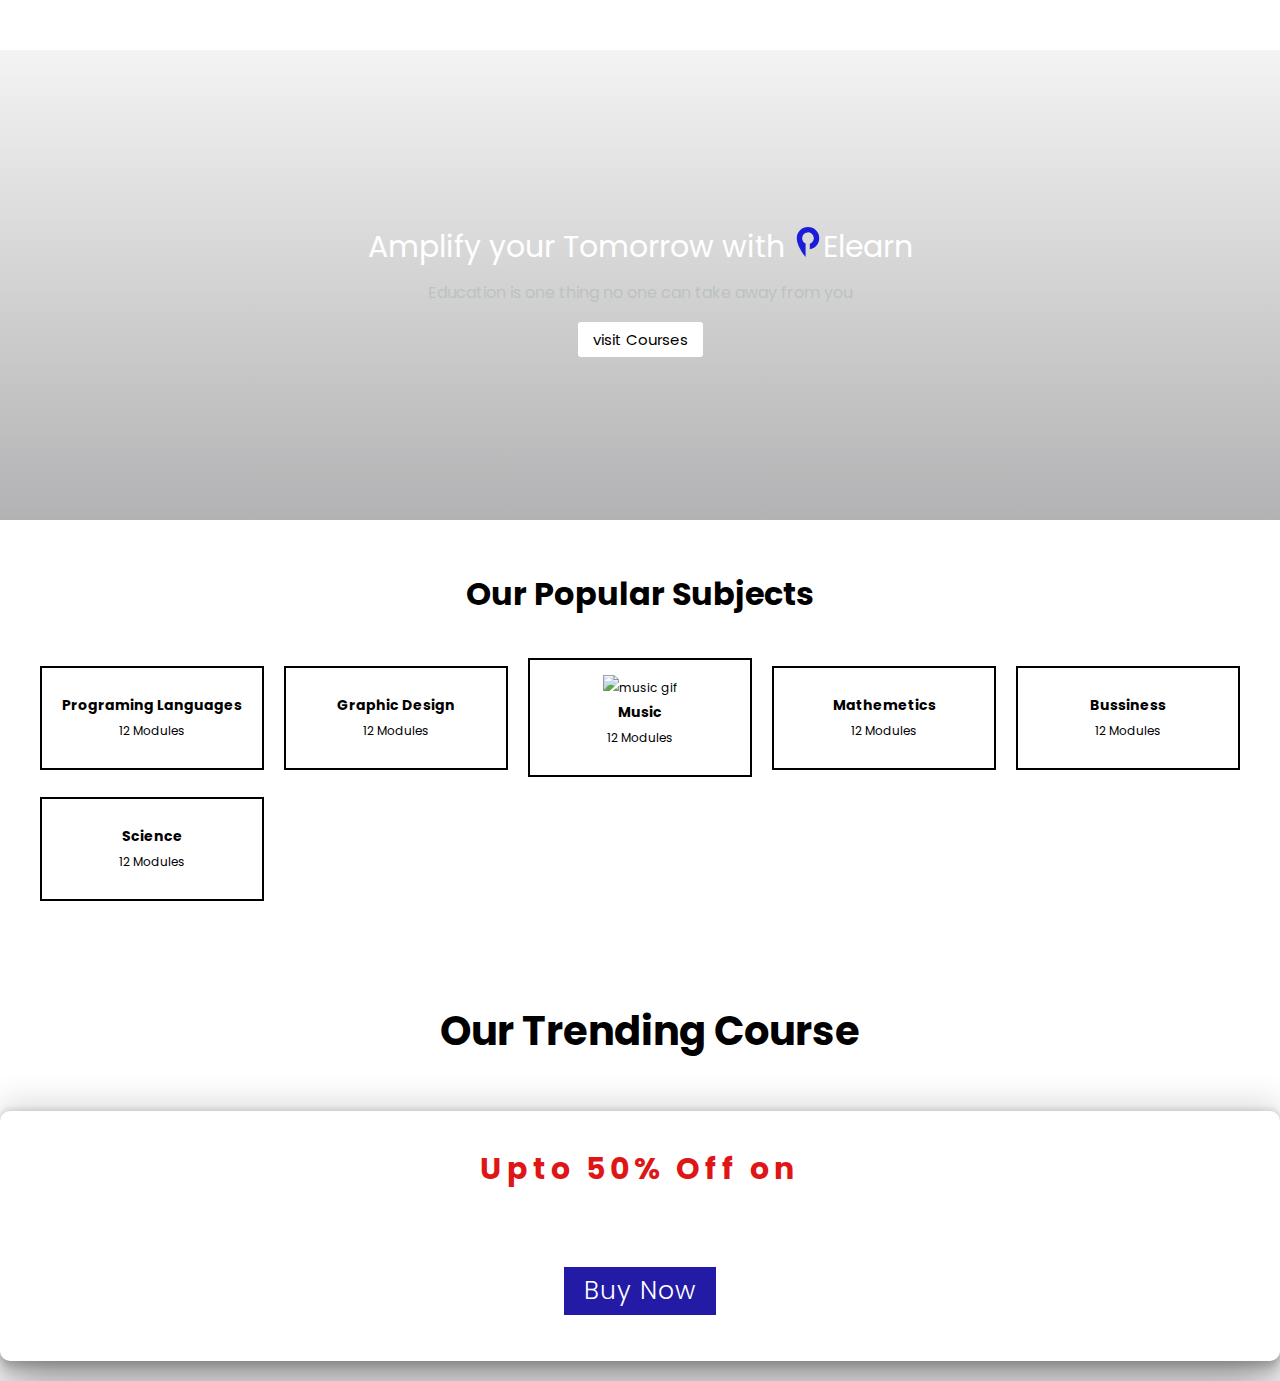
==== commit 94e988c6: "updated" ====
--- a/index.html
+++ b/index.html
@@ -1,218 +1,110 @@
 <!DOCTYPE html>
 <html lang="en">
-<head>
-    <meta charset="UTF-8">
-    <meta http-equiv="X-UA-Compatible" content="IE=edge">
-    <meta name="viewport" content="width=device-width, initial-scale=1.0">
-     <link rel="stylesheet" href="style.css">
-     <title>Adithya</title>
-</head>
-<body>
-<!-- navbar -->
- <nav>
-   <div class="logo">
-    <div class="mainlogo"><svg stroke="currentColor" fill="currentColor" stroke-width="0" role="img" viewBox="0 0 24 24" height="1em" width="1em"  xmlns="http://www.w3.org/2000/svg"><title></title><path d="M11.981 0a8.957 8.957 0 0 0-8.956 8.957v.363C3.283 15.828 10.082 24 10.082 24V13.205c-1.638-.747-2.756-2.369-2.756-4.253a4.66 4.66 0 1 1 6.152 4.416l-.033.01v4.427c4.296-.713 7.531-4.401 7.531-8.845A8.959 8.959 0 0 0 12.017.001h-.038.002z"></path></svg>
-      <span>Elearn</span></div>
-      <div class="loginimg"><svg stroke="currentColor" fill="currentColor" stroke-width="0" viewBox="0 0 16 16" height="1em" width="1em" xmlns="http://www.w3.org/2000/svg"><path fill-rule="evenodd" d="M13 14s1 0 1-1-1-4-6-4-6 3-6 4 1 1 1 1h10zm-9.995-.944v-.002.002zM3.022 13h9.956a.274.274 0 00.014-.002l.008-.002c-.001-.246-.154-.986-.832-1.664C11.516 10.68 10.289 10 8 10c-2.29 0-3.516.68-4.168 1.332-.678.678-.83 1.418-.832 1.664a1.05 1.05 0 00.022.004zm9.974.056v-.002.002zM8 7a2 2 0 100-4 2 2 0 000 4zm3-2a3 3 0 11-6 0 3 3 0 016 0z" clip-rule="evenodd"></path></svg><span class="l"></span></div>
-       <div class="navbar2">
-         <div class="navbutton"><svg stroke="currentColor" fill="none" stroke-width="2" viewBox="0 0 24 24" stroke-linecap="round" stroke-linejoin="round" height="1em" width="1em" xmlns="http://www.w3.org/2000/svg"><line x1="3" y1="12" x2="21" y2="12"></line><line x1="3" y1="6" x2="21" y2="6"></line><line x1="3" y1="18" x2="21" y2="18"></line></svg></div>
-         </div> 
-         
-   <div class="nav1">
- <ul> 
-    <li><a href="index.html" class="active">Home</a></li>
-    <li><a href="course.html">Courses</a></li>
-    <li><a href="contact.html">Contact</a></li>
-    <li><a href="about.html">About</a></li>
-   <li class="loginimg2"><svg stroke="currentColor" fill="currentColor" stroke-width="0" viewBox="0 0 16 16" height="1em" width="1em" xmlns="http://www.w3.org/2000/svg"><path fill-rule="evenodd" d="M13 14s1 0 1-1-1-4-6-4-6 3-6 4 1 1 1 1h10zm-9.995-.944v-.002.002zM3.022 13h9.956a.274.274 0 00.014-.002l.008-.002c-.001-.246-.154-.986-.832-1.664C11.516 10.68 10.289 10 8 10c-2.29 0-3.516.68-4.168 1.332-.678.678-.83 1.418-.832 1.664a1.05 1.05 0 00.022.004zm9.974.056v-.002.002zM8 7a2 2 0 100-4 2 2 0 000 4zm3-2a3 3 0 11-6 0 3 3 0 016 0z" clip-rule="evenodd"></path></svg></li>
-   <li class="user_name12"><svg stroke="currentColor" fill="currentColor" stroke-width="0" viewBox="0 0 16 16" height="1em" width="1em" xmlns="http://www.w3.org/2000/svg"><path fill-rule="evenodd" d="M13 14s1 0 1-1-1-4-6-4-6 3-6 4 1 1 1 1h10zm-9.995-.944v-.002.002zM3.022 13h9.956a.274.274 0 00.014-.002l.008-.002c-.001-.246-.154-.986-.832-1.664C11.516 10.68 10.289 10 8 10c-2.29 0-3.516.68-4.168 1.332-.678.678-.83 1.418-.832 1.664a1.05 1.05 0 00.022.004zm9.974.056v-.002.002zM8 7a2 2 0 100-4 2 2 0 000 4zm3-2a3 3 0 11-6 0 3 3 0 016 0z" clip-rule="evenodd"></path></svg><span class="user_name1"></span></li>
-  </ul> 
- </div>
- </div>
- </nav>
+  <head>
+    <meta charset="UTF-8" />
+    <meta http-equiv="X-UA-Compatible" content="IE=edge" />
+    <meta name="viewport" content="width=device-width, initial-scale=1.0" />
+    <link rel="stylesheet" href="style.css" />
+    <title>Adithya</title>
+  </head>
+  <body>
+    <!-- navbar -->
+    <div id="navBar"></div>
 
- <!-- nav2 -->
- <div class="nav2">
-  <ul> 
-     <li><a href="index.html" class="active">Home</a></li>
-     <li><a href="course.html">Courses</a></li>
-     <li><a href="contact.html">Contact</a></li>
-     <li><a href="about.html">About</a></li>
-  </ul>  
-  </div>
+    <!-- image -->
+    <div class="coverimage">
+      <div class="imagecontainer">
+        <h
+          >Amplify your Tomorrow with
+          <svg
+            stroke="currentColor"
+            fill="currentColor"
+            stroke-width="0"
+            role="img"
+            viewBox="0 0 24 24"
+            height="1em"
+            width="1em"
+            xmlns="http://www.w3.org/2000/svg"
+          >
+            <title></title>
+            <path
+              d="M11.981 0a8.957 8.957 0 0 0-8.956 8.957v.363C3.283 15.828 10.082 24 10.082 24V13.205c-1.638-.747-2.756-2.369-2.756-4.253a4.66 4.66 0 1 1 6.152 4.416l-.033.01v4.427c4.296-.713 7.531-4.401 7.531-8.845A8.959 8.959 0 0 0 12.017.001h-.038.002z"
+            ></path></svg
+          >Elearn</h
+        >
+        <p>Education is one thing no one can take away from you</p>
+        <a href="course.html" class="button">visit Courses</a>
+      </div>
+    </div>
 
+    <!-- subjects  -->
 
- <!-- login -->
- <section class="logindisplay">
-  <div class="login">
-   <forms class="logincontainer">
-     <div class="head"><h>Login<h>
-      <input type="button" class="buttonx" value="x" />
-     </div>
-     <div class="input1">
-       <input type="text" placeholder="Email Id" class="in1" />
-     </div>
-     <div class="input1">
-       <input type="text" placeholder="Password" class="in2" />
-       <a href="#" class="fp">Forget password</a>
-     </div>
-     <div class="noacc1">
-       Did'nt have Account ? <span><a class="noacc2">Signup</a></span>
-     </div>
-     <div>
-       <input type="button" class="b2" value="Login" />
-     </div>
-   </form>
- </div> 
- </section>
- <!-- this is create account form -->
- <div class="signdisplay">
- <div class="signupform">
-   <form class="frm">
-    <div class="signupcancel">x</div>
-     <div class="ca"><div>Create Account</div></div>
-     <div class="input2">
-       <input type="text" placeholder="First Name" class="fn" />
-     </div>
-     <div class="input2">
-       <input type="text" placeholder="Last Name" class="ln" />
-     </div>
-     <div class="input2">
-       <input type="text" placeholder="Enter Email id" class="email" />
-     </div>
-     <div class="input2">
-       <input type="text" placeholder="Password" class="pas1" />
-     </div>
-     <div class="input2">
-       <input type="text" placeholder="Confirm password" class="cpas1" />
-     </div>
-     <div class="signbutton">
-       <div>
-         <input type="button" value="Signup" class="but4" />
-         <input type="button" value="Signup" class="but3" />
-         <div class="backsign">
-           <input type="button" value="back" class="backbut" />
-         </div>
-       </div>
-     </div>
-   </form>
- </div>
-</div>
- 
-<!-- image -->
- <div class="coverimage"><div class="imagecontainer">
-   <h>Amplify your Tomorrow with <svg stroke="currentColor" fill="currentColor" stroke-width="0" role="img" viewBox="0 0 24 24" height="1em" width="1em" xmlns="http://www.w3.org/2000/svg"><title></title><path d="M11.981 0a8.957 8.957 0 0 0-8.956 8.957v.363C3.283 15.828 10.082 24 10.082 24V13.205c-1.638-.747-2.756-2.369-2.756-4.253a4.66 4.66 0 1 1 6.152 4.416l-.033.01v4.427c4.296-.713 7.531-4.401 7.531-8.845A8.959 8.959 0 0 0 12.017.001h-.038.002z"></path></svg>Elearn</h>
-   <p>Education is one thing no one can take away from you</p>
-      <a href="course.html" class="button">visit Courses</a></div>
- </div>
+    <section class="subjects">
+      <h1 class="heading">Our Popular Subjects</h1>
+      <div class="box-container">
+        <!--  <a href="./Our-courses/development.html">-->
+        <div class="box">
+          <img id="jo" src=".\features/coding.gif" alt="" />
+          <h3>Programing Languages</h3>
+          <p>12 Modules</p>
+        </div>
+        <!--   </a>-->
+        <!-- <a href="./Our-courses/Graphic-Design.html">-->
+        <div class="box">
+          <img src=".\features/des.gif" alt="" />
+          <h3>Graphic Design</h3>
+          <p>12 Modules</p>
+        </div>
+        <!--  </a>-->
 
+        <!--    <a href="./Our-courses/Music.html">-->
+        <div class="box">
+          <img src=".\features/music.gif" alt="music gif" />
+          <h3>Music</h3>
+          <p>12 Modules</p>
+        </div>
+        <!--   </a>-->
+        <!--     <a href="./Our-courses/Maths.html">-->
+        <div class="box">
+          <img src=".\features/math.gif" alt="" />
+          <h3>Mathemetics</h3>
+          <p>12 Modules</p>
+        </div>
+        <!--   </a>-->
+        <!--   <a href="./Our-courses/Bussiness.html">-->
+        <div class="box">
+          <img src=".\features/bus.gif" alt="" />
+          <h3>Bussiness</h3>
+          <p>12 Modules</p>
+        </div>
+        <!--    </a>-->
+        <!--   <a href="./Our-courses/science.html">-->
+        <div class="box">
+          <img src=".\features/physics.gif" alt="" />
+          <h3>Science</h3>
+          <p>12 Modules</p>
+        </div>
+        <!--   </a>-->
+      </div>
+    </section>
 
- <!-- subjects  -->
+    <section class="course">
+      <h1>Our Trending Course</h1>
+      <div class="course-container"></div>
+    </section>
 
- <section class="subjects">
-   <h1 class="heading">Our Popular Subjects</h1>
-   <div class="box-container">
-   <!--  <a href="./Our-courses/development.html">-->
-      <div class="box" >
-         <img id="jo" src=".\features/coding.gif" alt="">
-         <h3>Programing Languages</h3>
-         <p>12 Modules</p>
-            </div>
- <!--   </a>-->
-     <!-- <a href="./Our-courses/Graphic-Design.html">-->
-      <div class="box" >
-         <img src=".\features/des.gif" alt="">
-         <h3>Graphic Design</h3>
-         <p>12 Modules</p>
-      </div>
-  <!--  </a>-->
-      
-  <!--    <a href="./Our-courses/Music.html">-->
-      <div class="box">
-         <img src=".\features/music.gif" alt="music gif">
-         <h3>Music</h3>
-         <p>12 Modules</p>
-      </div>
- <!--   </a>-->
- <!--     <a href="./Our-courses/Maths.html">-->
-      <div class="box" >
-         <img src=".\features/math.gif" alt="">
-         <h3>Mathemetics</h3>
-         <p>12 Modules</p>
-      </div>
- <!--   </a>-->
-   <!--   <a href="./Our-courses/Bussiness.html">-->
-      <div class="box">
-         <img src=".\features/bus.gif" alt="">
-         <h3>Bussiness</h3>
-         <p>12 Modules</p>
-      </div>
-<!--    </a>-->
-   <!--   <a href="./Our-courses/science.html">-->
-      <div class="box">
-         <img src=".\features/physics.gif" alt="">
-         <h3>Science</h3>
-         <p>12 Modules</p>
-      </div>
- <!--   </a>-->
-   </div>
-</section>
+    <!-- offer -->
 
-<section class="course">
-  <h1>Our Trending Course</h1>
-  <div class="course-container">
-     
-  </div>
-  </section>
+    <section class="uptooff">
+      <h>Upto 50% Off on <span class="date3"></span></h><br />
+      <span class="hurryup"></span><br />
+      <button><a href="course.html">Buy Now</a></button>
+    </section>
 
-<!-- offer -->
+    <!-- footer -->
+    <div id="footer"></div>
 
-  <section class="uptooff">
-    <h>Upto 50% Off on <span class="date3"></span></h><br>
-    <span class="hurryup"></span><br>
-    <button><a href="course.html">Buy Now</a></button>
-  </section>
-
-<!-- footer -->
-<footer class="ending">
-   <div class="e1">
-      <h3>Extra Links</h3>
-      <li>Account Info</li>
-      <li>privacy Policy</li>
-      <li>Payment Method</li>
-      <li>Our Services</li>
-      </div>
-      <div class="e1">
-         <h3>Quick Links</h3>
-         <li>Home</li>
-         <li>blog</li>
-         <li>Contact</li>
-         <li>About</li>
-         </div>
-            <div class="e1">
-               <h3>Resource</h3>
-               <li>Guide</li>
-               <li>Research</li>
-               <li>Expert</li>
-               <li>Marketing Service</li>
-               </div>
-               <div class="e1"> 
-                  <h3>Contact Info</h3>
-                  <li> +123-456-7890 </li>
-                  <li>+111-222-3333 </li>
-                  <li>emialme@gmail.com</li>
-
-              </div>
-               <div class="e1">
-                  <h3>News Letter</h3>
-                  <p>You can trust us .We only send promo offers</p>
-                  <div class="emailid">
-                     <input type="text" placeholder="your email id"/>
-                     <a href="#" class="click">Subscribe</a>
-                     </div>
-                  </div>
-</footer>
     <script type="module" src=".\Javascript/main.js"></script>
-    <script  type="module" src="./Javascript/homepage.js"></script>
-</body>
+    <script type="module" src="./Javascript/homepage.js"></script>
+  </body>
 </html>
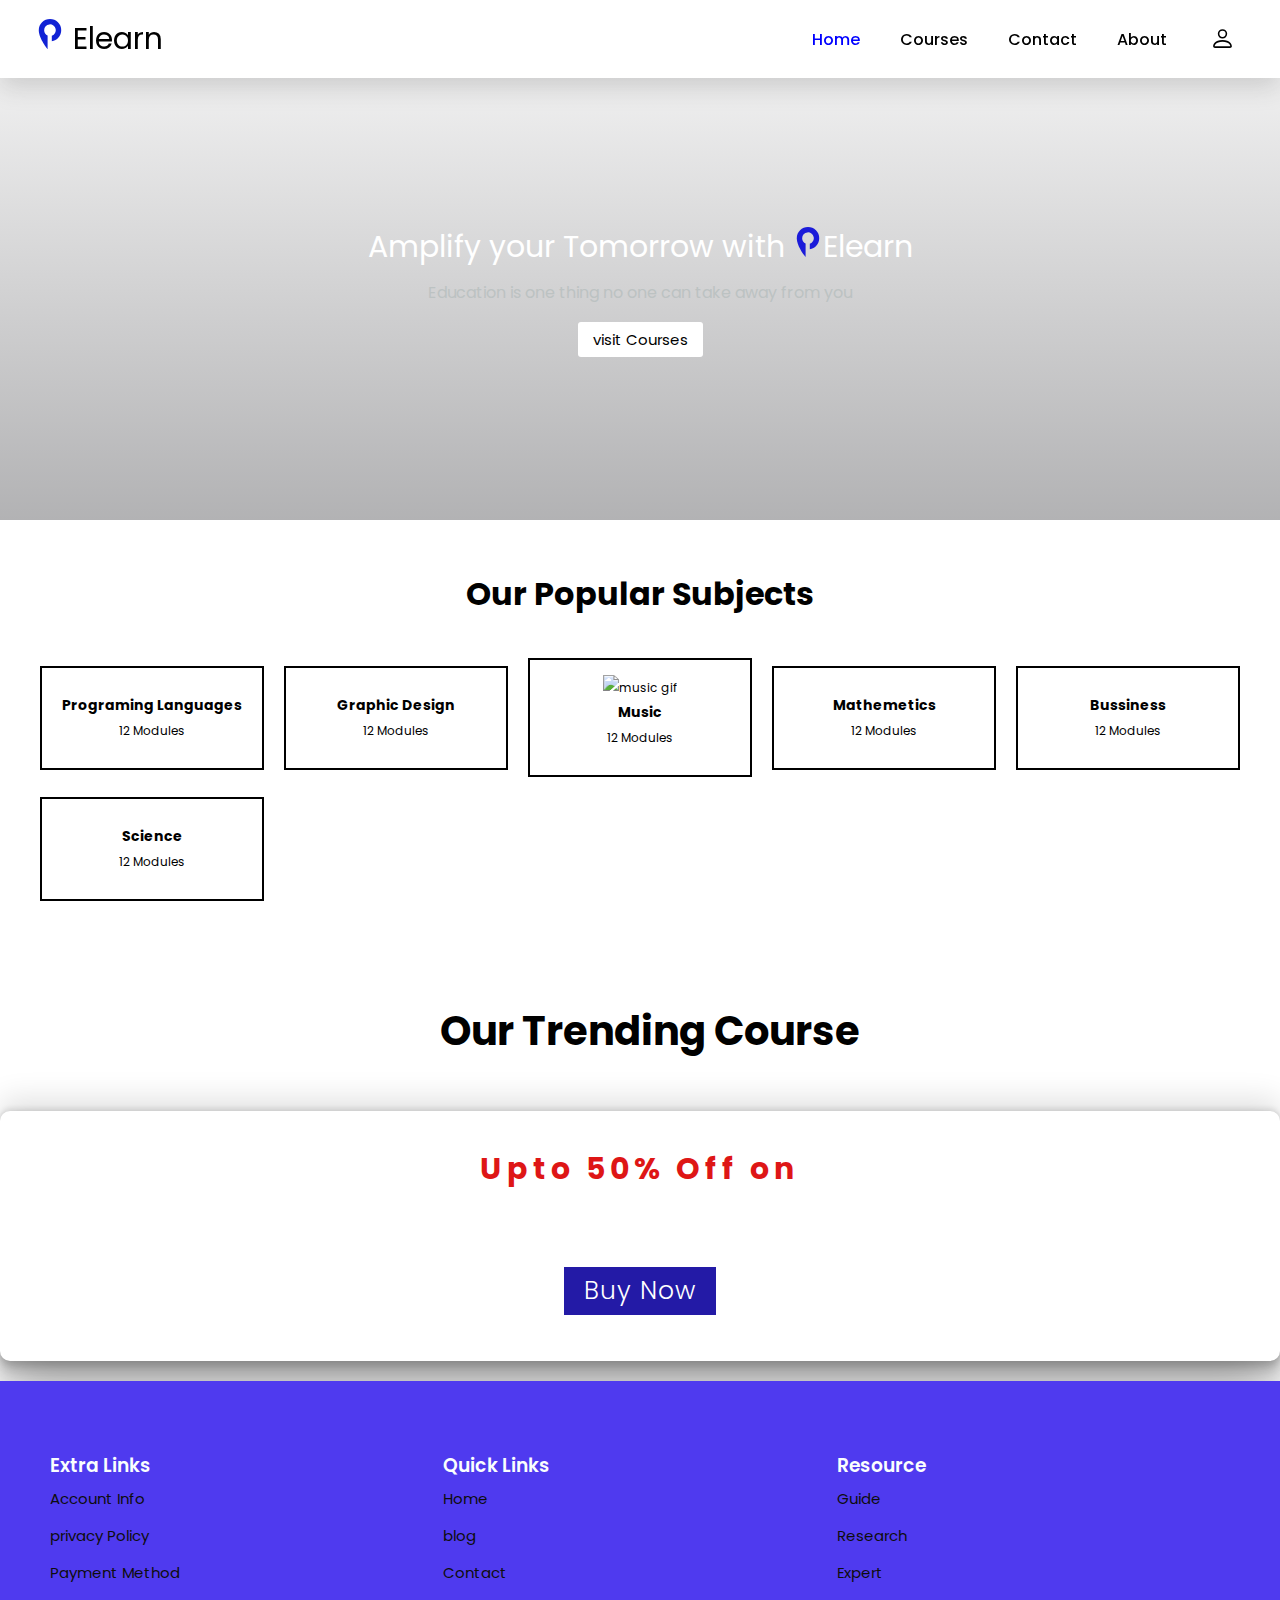
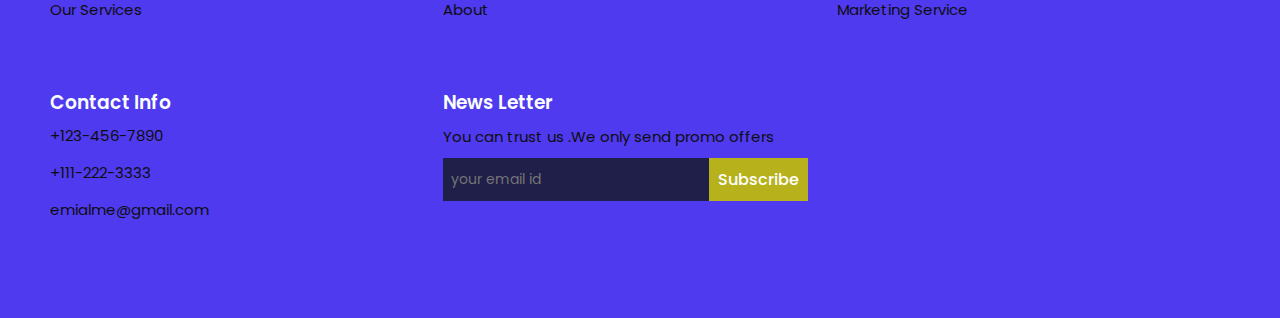
==== commit 2bbdf14a: "updated" ====
--- a/index.html
+++ b/index.html
@@ -1,110 +1,218 @@
 <!DOCTYPE html>
 <html lang="en">
-  <head>
-    <meta charset="UTF-8" />
-    <meta http-equiv="X-UA-Compatible" content="IE=edge" />
-    <meta name="viewport" content="width=device-width, initial-scale=1.0" />
-    <link rel="stylesheet" href="style.css" />
-    <title>Adithya</title>
-  </head>
-  <body>
-    <!-- navbar -->
-    <div id="navBar"></div>
-
-    <!-- image -->
-    <div class="coverimage">
-      <div class="imagecontainer">
-        <h
-          >Amplify your Tomorrow with
-          <svg
-            stroke="currentColor"
-            fill="currentColor"
-            stroke-width="0"
-            role="img"
-            viewBox="0 0 24 24"
-            height="1em"
-            width="1em"
-            xmlns="http://www.w3.org/2000/svg"
-          >
-            <title></title>
-            <path
-              d="M11.981 0a8.957 8.957 0 0 0-8.956 8.957v.363C3.283 15.828 10.082 24 10.082 24V13.205c-1.638-.747-2.756-2.369-2.756-4.253a4.66 4.66 0 1 1 6.152 4.416l-.033.01v4.427c4.296-.713 7.531-4.401 7.531-8.845A8.959 8.959 0 0 0 12.017.001h-.038.002z"
-            ></path></svg
-          >Elearn</h
-        >
-        <p>Education is one thing no one can take away from you</p>
-        <a href="course.html" class="button">visit Courses</a>
-      </div>
-    </div>
-
-    <!-- subjects  -->
-
-    <section class="subjects">
-      <h1 class="heading">Our Popular Subjects</h1>
-      <div class="box-container">
-        <!--  <a href="./Our-courses/development.html">-->
-        <div class="box">
-          <img id="jo" src=".\features/coding.gif" alt="" />
-          <h3>Programing Languages</h3>
-          <p>12 Modules</p>
-        </div>
-        <!--   </a>-->
-        <!-- <a href="./Our-courses/Graphic-Design.html">-->
-        <div class="box">
-          <img src=".\features/des.gif" alt="" />
-          <h3>Graphic Design</h3>
-          <p>12 Modules</p>
-        </div>
-        <!--  </a>-->
-
-        <!--    <a href="./Our-courses/Music.html">-->
-        <div class="box">
-          <img src=".\features/music.gif" alt="music gif" />
-          <h3>Music</h3>
-          <p>12 Modules</p>
-        </div>
-        <!--   </a>-->
-        <!--     <a href="./Our-courses/Maths.html">-->
-        <div class="box">
-          <img src=".\features/math.gif" alt="" />
-          <h3>Mathemetics</h3>
-          <p>12 Modules</p>
-        </div>
-        <!--   </a>-->
-        <!--   <a href="./Our-courses/Bussiness.html">-->
-        <div class="box">
-          <img src=".\features/bus.gif" alt="" />
-          <h3>Bussiness</h3>
-          <p>12 Modules</p>
-        </div>
-        <!--    </a>-->
-        <!--   <a href="./Our-courses/science.html">-->
-        <div class="box">
-          <img src=".\features/physics.gif" alt="" />
-          <h3>Science</h3>
-          <p>12 Modules</p>
-        </div>
-        <!--   </a>-->
-      </div>
-    </section>
-
-    <section class="course">
-      <h1>Our Trending Course</h1>
-      <div class="course-container"></div>
-    </section>
-
-    <!-- offer -->
-
-    <section class="uptooff">
-      <h>Upto 50% Off on <span class="date3"></span></h><br />
-      <span class="hurryup"></span><br />
-      <button><a href="course.html">Buy Now</a></button>
-    </section>
-
-    <!-- footer -->
-    <div id="footer"></div>
-
+<head>
+    <meta charset="UTF-8">
+    <meta http-equiv="X-UA-Compatible" content="IE=edge">
+    <meta name="viewport" content="width=device-width, initial-scale=1.0">
+     <link rel="stylesheet" href="style.css">
+     <title>Adithya</title>
+</head>
+<body>
+<!-- navbar -->
+ <nav>
+   <div class="logo">
+    <div class="mainlogo"><svg stroke="currentColor" fill="currentColor" stroke-width="0" role="img" viewBox="0 0 24 24" height="1em" width="1em"  xmlns="http://www.w3.org/2000/svg"><title></title><path d="M11.981 0a8.957 8.957 0 0 0-8.956 8.957v.363C3.283 15.828 10.082 24 10.082 24V13.205c-1.638-.747-2.756-2.369-2.756-4.253a4.66 4.66 0 1 1 6.152 4.416l-.033.01v4.427c4.296-.713 7.531-4.401 7.531-8.845A8.959 8.959 0 0 0 12.017.001h-.038.002z"></path></svg>
+      <span>Elearn</span></div>
+      <div class="loginimg"><svg stroke="currentColor" fill="currentColor" stroke-width="0" viewBox="0 0 16 16" height="1em" width="1em" xmlns="http://www.w3.org/2000/svg"><path fill-rule="evenodd" d="M13 14s1 0 1-1-1-4-6-4-6 3-6 4 1 1 1 1h10zm-9.995-.944v-.002.002zM3.022 13h9.956a.274.274 0 00.014-.002l.008-.002c-.001-.246-.154-.986-.832-1.664C11.516 10.68 10.289 10 8 10c-2.29 0-3.516.68-4.168 1.332-.678.678-.83 1.418-.832 1.664a1.05 1.05 0 00.022.004zm9.974.056v-.002.002zM8 7a2 2 0 100-4 2 2 0 000 4zm3-2a3 3 0 11-6 0 3 3 0 016 0z" clip-rule="evenodd"></path></svg><span class="l"></span></div>
+       <div class="navbar2">
+         <div class="navbutton"><svg stroke="currentColor" fill="none" stroke-width="2" viewBox="0 0 24 24" stroke-linecap="round" stroke-linejoin="round" height="1em" width="1em" xmlns="http://www.w3.org/2000/svg"><line x1="3" y1="12" x2="21" y2="12"></line><line x1="3" y1="6" x2="21" y2="6"></line><line x1="3" y1="18" x2="21" y2="18"></line></svg></div>
+         </div> 
+         
+   <div class="nav1">
+ <ul> 
+    <li><a href="index.html" class="active">Home</a></li>
+    <li><a href="course.html">Courses</a></li>
+    <li><a href="contact.html">Contact</a></li>
+    <li><a href="about.html">About</a></li>
+   <li class="loginimg2"><svg stroke="currentColor" fill="currentColor" stroke-width="0" viewBox="0 0 16 16" height="1em" width="1em" xmlns="http://www.w3.org/2000/svg"><path fill-rule="evenodd" d="M13 14s1 0 1-1-1-4-6-4-6 3-6 4 1 1 1 1h10zm-9.995-.944v-.002.002zM3.022 13h9.956a.274.274 0 00.014-.002l.008-.002c-.001-.246-.154-.986-.832-1.664C11.516 10.68 10.289 10 8 10c-2.29 0-3.516.68-4.168 1.332-.678.678-.83 1.418-.832 1.664a1.05 1.05 0 00.022.004zm9.974.056v-.002.002zM8 7a2 2 0 100-4 2 2 0 000 4zm3-2a3 3 0 11-6 0 3 3 0 016 0z" clip-rule="evenodd"></path></svg></li>
+   <li class="user_name12"><svg stroke="currentColor" fill="currentColor" stroke-width="0" viewBox="0 0 16 16" height="1em" width="1em" xmlns="http://www.w3.org/2000/svg"><path fill-rule="evenodd" d="M13 14s1 0 1-1-1-4-6-4-6 3-6 4 1 1 1 1h10zm-9.995-.944v-.002.002zM3.022 13h9.956a.274.274 0 00.014-.002l.008-.002c-.001-.246-.154-.986-.832-1.664C11.516 10.68 10.289 10 8 10c-2.29 0-3.516.68-4.168 1.332-.678.678-.83 1.418-.832 1.664a1.05 1.05 0 00.022.004zm9.974.056v-.002.002zM8 7a2 2 0 100-4 2 2 0 000 4zm3-2a3 3 0 11-6 0 3 3 0 016 0z" clip-rule="evenodd"></path></svg><span class="user_name1"></span></li>
+  </ul> 
+ </div>
+ </div>
+ </nav>
+
+ <!-- nav2 -->
+ <div class="nav2">
+  <ul> 
+     <li><a href="index.html" class="active">Home</a></li>
+     <li><a href="course.html">Courses</a></li>
+     <li><a href="contact.html">Contact</a></li>
+     <li><a href="about.html">About</a></li>
+  </ul>  
+  </div>
+
+
+ <!-- login -->
+ <section class="logindisplay">
+  <div class="login">
+   <forms class="logincontainer">
+     <div class="head"><h>Login<h>
+      <input type="button" class="buttonx" value="x" />
+     </div>
+     <div class="input1">
+       <input type="text" placeholder="Email Id" class="in1" />
+     </div>
+     <div class="input1">
+       <input type="text" placeholder="Password" class="in2" />
+       <a href="#" class="fp">Forget password</a>
+     </div>
+     <div class="noacc1">
+       Did'nt have Account ? <span><a class="noacc2">Signup</a></span>
+     </div>
+     <div>
+       <input type="button" class="b2" value="Login" />
+     </div>
+   </form>
+ </div> 
+ </section>
+ <!-- this is create account form -->
+ <div class="signdisplay">
+ <div class="signupform">
+   <form class="frm">
+    <div class="signupcancel">x</div>
+     <div class="ca"><div>Create Account</div></div>
+     <div class="input2">
+       <input type="text" placeholder="First Name" class="fn" />
+     </div>
+     <div class="input2">
+       <input type="text" placeholder="Last Name" class="ln" />
+     </div>
+     <div class="input2">
+       <input type="text" placeholder="Enter Email id" class="email" />
+     </div>
+     <div class="input2">
+       <input type="text" placeholder="Password" class="pas1" />
+     </div>
+     <div class="input2">
+       <input type="text" placeholder="Confirm password" class="cpas1" />
+     </div>
+     <div class="signbutton">
+       <div>
+         <input type="button" value="Signup" class="but4" />
+         <input type="button" value="Signup" class="but3" />
+         <div class="backsign">
+           <input type="button" value="back" class="backbut" />
+         </div>
+       </div>
+     </div>
+   </form>
+ </div>
+</div>
+ 
+<!-- image -->
+ <div class="coverimage"><div class="imagecontainer">
+   <h>Amplify your Tomorrow with <svg stroke="currentColor" fill="currentColor" stroke-width="0" role="img" viewBox="0 0 24 24" height="1em" width="1em" xmlns="http://www.w3.org/2000/svg"><title></title><path d="M11.981 0a8.957 8.957 0 0 0-8.956 8.957v.363C3.283 15.828 10.082 24 10.082 24V13.205c-1.638-.747-2.756-2.369-2.756-4.253a4.66 4.66 0 1 1 6.152 4.416l-.033.01v4.427c4.296-.713 7.531-4.401 7.531-8.845A8.959 8.959 0 0 0 12.017.001h-.038.002z"></path></svg>Elearn</h>
+   <p>Education is one thing no one can take away from you</p>
+      <a href="course.html" class="button">visit Courses</a></div>
+ </div>
+
+
+ <!-- subjects  -->
+
+ <section class="subjects">
+   <h1 class="heading">Our Popular Subjects</h1>
+   <div class="box-container">
+   <!--  <a href="./Our-courses/development.html">-->
+      <div class="box" >
+         <img id="jo" src=".\features/coding.gif" alt="">
+         <h3>Programing Languages</h3>
+         <p>12 Modules</p>
+            </div>
+ <!--   </a>-->
+     <!-- <a href="./Our-courses/Graphic-Design.html">-->
+      <div class="box" >
+         <img src=".\features/des.gif" alt="">
+         <h3>Graphic Design</h3>
+         <p>12 Modules</p>
+      </div>
+  <!--  </a>-->
+      
+  <!--    <a href="./Our-courses/Music.html">-->
+      <div class="box">
+         <img src=".\features/music.gif" alt="music gif">
+         <h3>Music</h3>
+         <p>12 Modules</p>
+      </div>
+ <!--   </a>-->
+ <!--     <a href="./Our-courses/Maths.html">-->
+      <div class="box" >
+         <img src=".\features/math.gif" alt="">
+         <h3>Mathemetics</h3>
+         <p>12 Modules</p>
+      </div>
+ <!--   </a>-->
+   <!--   <a href="./Our-courses/Bussiness.html">-->
+      <div class="box">
+         <img src=".\features/bus.gif" alt="">
+         <h3>Bussiness</h3>
+         <p>12 Modules</p>
+      </div>
+<!--    </a>-->
+   <!--   <a href="./Our-courses/science.html">-->
+      <div class="box">
+         <img src=".\features/physics.gif" alt="">
+         <h3>Science</h3>
+         <p>12 Modules</p>
+      </div>
+ <!--   </a>-->
+   </div>
+</section>
+
+<section class="course">
+  <h1>Our Trending Course</h1>
+  <div class="course-container">
+     
+  </div>
+  </section>
+
+<!-- offer -->
+
+  <section class="uptooff">
+    <h>Upto 50% Off on <span class="date3"></span></h><br>
+    <span class="hurryup"></span><br>
+    <button><a href="course.html">Buy Now</a></button>
+  </section>
+
+<!-- footer -->
+<footer class="ending">
+   <div class="e1">
+      <h3>Extra Links</h3>
+      <li>Account Info</li>
+      <li>privacy Policy</li>
+      <li>Payment Method</li>
+      <li>Our Services</li>
+      </div>
+      <div class="e1">
+         <h3>Quick Links</h3>
+         <li>Home</li>
+         <li>blog</li>
+         <li>Contact</li>
+         <li>About</li>
+         </div>
+            <div class="e1">
+               <h3>Resource</h3>
+               <li>Guide</li>
+               <li>Research</li>
+               <li>Expert</li>
+               <li>Marketing Service</li>
+               </div>
+               <div class="e1"> 
+                  <h3>Contact Info</h3>
+                  <li> +123-456-7890 </li>
+                  <li>+111-222-3333 </li>
+                  <li>emialme@gmail.com</li>
+
+              </div>
+               <div class="e1">
+                  <h3>News Letter</h3>
+                  <p>You can trust us .We only send promo offers</p>
+                  <div class="emailid">
+                     <input type="text" placeholder="your email id"/>
+                     <a href="#" class="click">Subscribe</a>
+                     </div>
+                  </div>
+</footer>
     <script type="module" src=".\Javascript/main.js"></script>
-    <script type="module" src="./Javascript/homepage.js"></script>
-  </body>
+    <script  type="module" src="./Javascript/homepage.js"></script>
+</body>
 </html>
